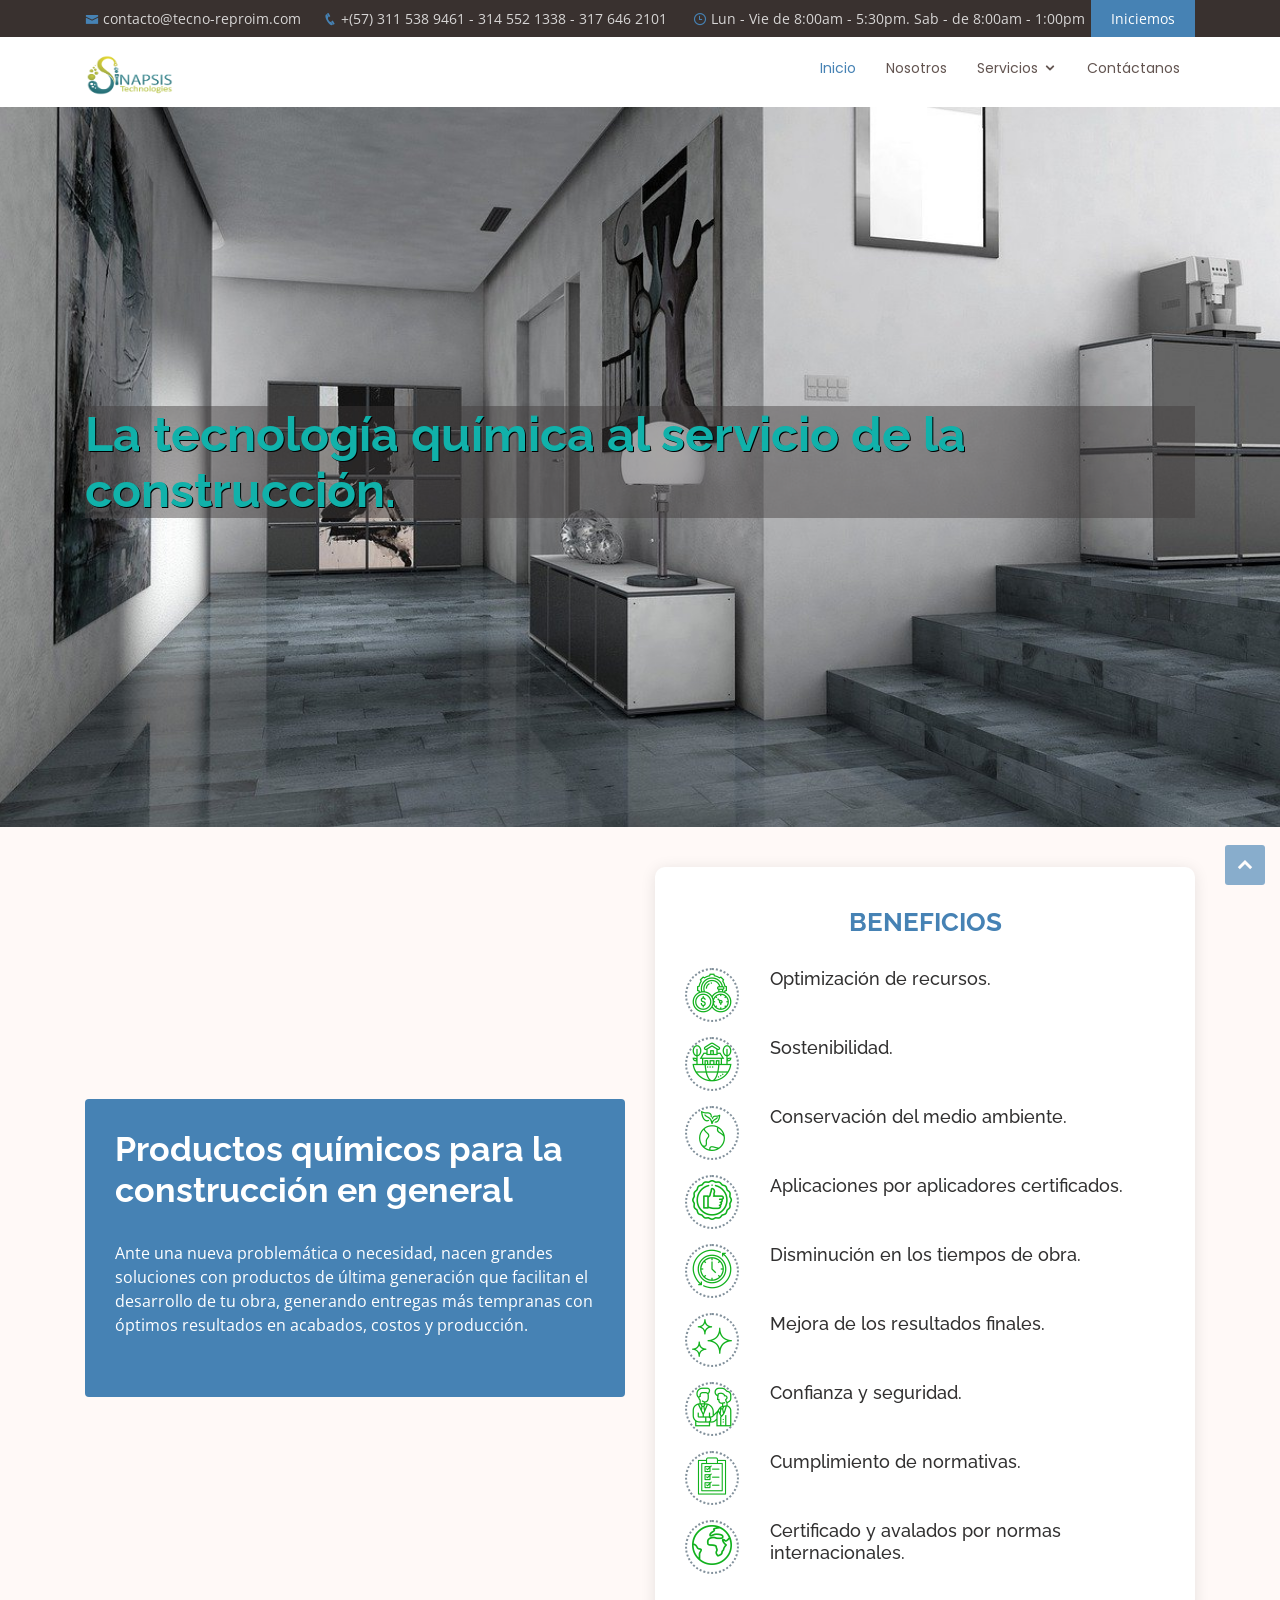
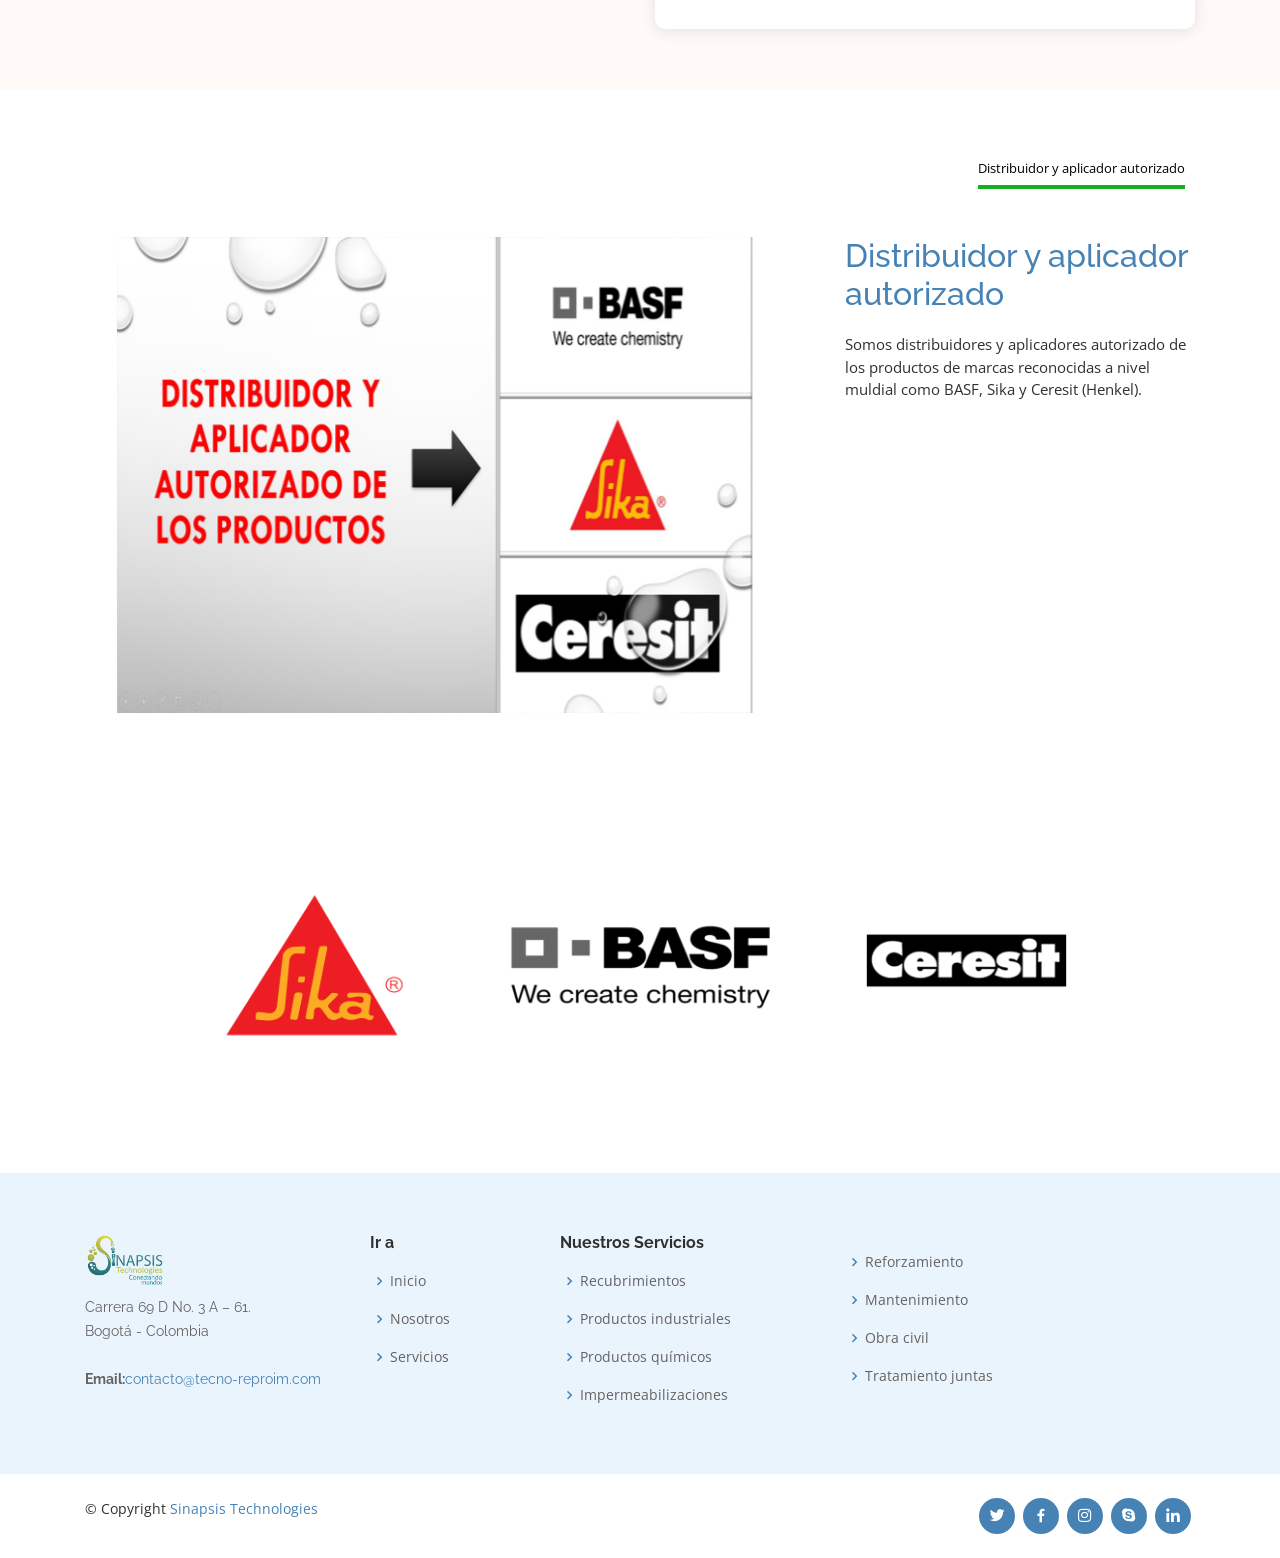
==== chemicals.html @ 5d30a2dd "Services update" ====
<!DOCTYPE html>
<html lang="en">

<head>
  <meta charset="utf-8">
  <meta content="width=device-width, initial-scale=1.0" name="viewport">

  <title>Tecno-Reproim | Productos químicos</title>
  <meta content="Tecno-reproim es una empresa dedicada a la aplicación de recubrimientos industriales para
  pisos, comercialización de productos químicos para la construcción de mantenimiento industrial, limpieza y desinfección, impermeabilizaciones,
  reforzamiento estructural, mantenimiento locativo, obra civil, tratamiento de juntas y fisuras." name="description">
  <meta content="Impermeabilización, Recubrimientos, Reforzamiento Estructural, Productos Industriales, mantenimiento locativo" name="keywords">

  <!-- Favicons -->
  <link href="assets/img/favicon.ico" rel="icon">
  <link href="assets/img/apple-touch-icon.png" rel="apple-touch-icon">

  <!-- Google Fonts -->
  <link href="https://fonts.googleapis.com/css?family=Open+Sans:300,300i,400,400i,600,600i,700,700i|Raleway:300,300i,400,400i,500,500i,600,600i,700,700i|Poppins:300,300i,400,400i,500,500i,600,600i,700,700i" rel="stylesheet">

  <!-- Vendor CSS Files -->
  <link href="assets/vendor/bootstrap/css/bootstrap.min.css" rel="stylesheet">
  <link href="assets/vendor/icofont/icofont.min.css" rel="stylesheet">
  <link href="assets/vendor/boxicons/css/boxicons.min.css" rel="stylesheet">
  <link href="assets/vendor/venobox/venobox.css" rel="stylesheet">
  <link href="assets/vendor/owl.carousel/assets/owl.carousel.min.css" rel="stylesheet">
  <link href="assets/vendor/aos/aos.css" rel="stylesheet">
  <link rel="stylesheet" type="text/css" href="assets/font/flaticon.css">
  <link rel="stylesheet" href="https://cdnjs.cloudflare.com/ajax/libs/animate.css/4.0.0/animate.min.css"/>

  <!-- Template Main CSS File -->
  <link href="assets/css/style.css" rel="stylesheet">
  <link rel="stylesheet" href="https://cdnjs.cloudflare.com/ajax/libs/animate.css/3.7.2/animate.min.css">
</head>

<body>
  <!-- ======= Top Bar ======= -->
  <section id="topbar" class="d-none d-lg-block">
    <div class="container d-flex">
      <div class="contact-info mr-auto">
        <ul>
          <li><i class="icofont-envelope"></i><a href="mailto:contact@example.com">contacto@tecno-reproim.com</a></li>
          <li><i class="icofont-phone"></i><a href="tel:573115389461">+(57) 311 538 9461</a> - <a href="tel:3145521338">314 552 1338</a> - <a href="tel:3176462101">317 646 2101</a></li>
          <li><i class="icofont-clock-time icofont-flip-horizontal"></i> Lun - Vie de 8:00am - 5:30pm. Sab - de 8:00am - 1:00pm</li>
        </ul>

      </div>
      <div class="cta">
        <a href="#about" class="scrollto">Iniciemos</a>
      </div>
    </div>
  </section>

  <!-- ======= Header ======= -->
  <header id="header">
    <div class="container d-flex">

      <div class="logo mr-auto">
        <h1 class="text-light"><a href="index.html"><img src="assets/img/logo-01.png" style="width: 90px;" alt=""></a></h1>
        <!-- Uncomment below if you prefer to use an image logo -->
        <!-- <a href="index.html"><img src="assets/img/logo.png" alt="" class="img-fluid"></a>-->
      </div>

      <nav class="nav-menu d-none d-lg-block">
        <ul>
          <li class="active"><a href="index.html">Inicio</a></li>
          <li><a href="index.html#about">Nosotros</a></li>
          <li class="drop-down"><a >Servicios</a>
            <ul>
              <li><a href="coverings.html">Recubrimientos industriales</a></li>
              <li><a href="industrial.html">Productos de mantenimiento</a></li>
              <li><a href="chemicals.html">Productos químicos</a></li>
              <li><a href="#">Impermeabilizaciones</a></li>
              <li><a href="#">Reforzamiento estructural</a></li>
              <li><a href="#">Mantenimiento locativo</a></li>
              <li><a href="#">Obra civil</a></li>
              <li><a href="#">Tratamiento de juntas</a></li>
            </ul>
          </li>
          <li><a href="index.html#contact">Contáctanos</a></li>

        </ul>
      </nav><!-- .nav-menu -->

    </div>
  </header><!-- End Header -->
  <!-- ======= Hero Section ======= -->
  <section id="hero" class="d-flex flex-column justify-content-center align-items-center" style="background: url('assets/img/slider/coverings.jpg') center center; background-size: cover;">    
    <div id="carouselExampleCaptions" class="carousel slide" data-ride="carousel">
    <div class="container" data-aos="fade-in">
      <h1 class="carousel-title">La tecnología química al servicio de la construcción.</h1>
    </div>
  </section>
  <!-- End Hero -->
  <main id="main">

    <!-- ======= Service Description Section ======= -->
    <section id="description" class="section-bg">
      <div class="container">
        <div class="row">
          <div class="service-description col-lg-6" data-aos="fade-up">
            <div class="content">
              <h3>Productos químicos para la construcción en general</h3>
              <p>
                Ante una nueva problemática o necesidad, nacen grandes soluciones con productos de última generación que facilitan 
                el desarrollo de tu obra, generando entregas más tempranas con óptimos resultados en acabados, costos y producción.
              </p>
            </div>
          </div>
          <div class="col-lg-6" data-aos="fade-up" data-aos-delay="300">
            <div class="icon-boxes d-flex flex-column justify-content-center">
              <div class="row">
                <div class="col-xl-12 col-md-12 col-sm-12 col-xs-12 mx-auto d-flex align-items-stretch" data-aos="fade-up" >
                  <div class="icon-box col-md-12 mt-xl-0">
                    <h4>Beneficios</h4>
                    <div class="benefit animated backInRight delay-3s">
                      <div class="icon">
                        <i class="flaticon flaticon-efficiency"></i>
                      </div>
                      <h6 class="title">Optimización de recursos.</h6>
                    </div>
                    <div class="benefit animated backInRight">
                      <div class="icon">
                        <i class="flaticon flaticon-concept"></i>
                      </div>
                      <h6 class="title">Sostenibilidad.</h6>
                    </div>
                    <div class="benefit animated backInRight">
                      <div class="icon">
                        <i class="flaticon flaticon-green"></i>
                      </div>
                      <h6 class="title">Conservación del medio ambiente.</h6>
                    </div>
                    <div class="benefit animated backInRight">
                      <div class="icon">
                        <i class="flaticon flaticon-quality"></i>
                      </div>
                      <h6 class="title">Aplicaciones por aplicadores certificados.</h6>
                    </div>
                    <div class="benefit animated backInRight">
                      <div class="icon">
                        <i class="flaticon flaticon-clock"></i>
                      </div>
                      <h6 class="title">Disminución en los tiempos de obra.</h6>
                    </div>
                    <div class="benefit animated backInRight">
                      <div class="icon">
                        <i class="flaticon flaticon-clean-1"></i>
                      </div>
                      <h6 class="title">Mejora de los resultados finales.</h6>
                    </div>
                    <div class="benefit animated backInRight">
                      <div class="icon">
                        <i class="flaticon flaticon-trust"></i>
                      </div>
                      <h6 class="title">Confianza y seguridad.</h6>
                    </div>
                    <div class="benefit animated backInRight">
                      <div class="icon">
                        <i class="flaticon flaticon-checklist"></i>
                      </div>
                      <h6 class="title">Cumplimiento de normativas.</h6>
                    </div>
                    <div class="benefit animated backInRight">
                      <div class="icon">
                        <i class="flaticon flaticon-global"></i>
                      </div>
                      <h6 class="title">Certificado y avalados por normas internacionales.</h6>
                    </div>
                  </div>
                </div>
              </div>
            </div>
          </div>
        </div>
      </div>
    </section><!-- End Service Description Section -->
    <!-- ======= Services Section ======= -->
    <section id="services">
      <div class="container">        
        <div class="row mb-5">
          <div class="col-md-12 text-right">
            <nav class="custom-tab nav" role="tablist"  class="nav nav-tabs" id="nav-tab" role="tablist">
              <a href="#nav-one" class="nav-item nav-link category active" data-filter="distribuidor" data-toggle="tab" role="tab" aria-controls="nav-one" aria-selected="true">Distribuidor y aplicador autorizado</a>
            </nav>
          </div>
        </div>

        <div class="row">
          <div class="col-12">
            <div class="tab-content" id="nav-tabContent">
              <div class="tab-pane fade show active" id="nav-one" role="tabpanel" aria-labelledby="nav-one-tab">
                <div class="row">
                  <div class="col-md-7 mx-auto animate__animated animate__fadeInLeft">
                    <img src="assets/img/services/IMAGEN14.jpg" alt="Image" class="img-fluid">
                  </div>
                  <div class="col-md-4 ml-auto">
                    <h2 class="line-bottom animate__animated animate__pulse">Distribuidor y aplicador autorizado</h2>
                    <p class="animate__animated animate__flipInX">Somos distribuidores y aplicadores autorizado de los productos de marcas reconocidas a nivel muldial como BASF, 
                      Sika y Ceresit (Henkel).</p>
                  </div>
                </div>
              </div>
            </div>
          </div>
        </div>
      </div>
    </section><!-- End Services Section -->
    <section id="gallery">
      <article class="box-img distribuidor"><figure><img src="assets/img/providers/sika-logo.png" /></figure></article>
      <article class="box-img distribuidor"><figure><img src="assets/img/providers/basf-logo.png" /></figure></article>
      <article class="box-img distribuidor"><figure><img src="assets/img/providers/ceresit-logo.png" /></figure></article>
    </section>
  </main><!-- End #main -->

  <!-- ======= Footer ======= -->
  <footer id="footer">

    <div class="footer-top">
      <div class="container">
        <div class="row">

          <div class="col-lg-3 col-md-6 footer-contact">
            <h3><img src="assets/img/logo-02.png" alt="" style="width: 80px;"></h3>
            <p>
              Carrera 69 D No. 3 A – 61.<br>              
              Bogotá - Colombia <br><br>
              <strong>Email:</strong><a href="mailto:contacto@tecno-reproim.com">contacto@tecno-reproim.com</a><br>
            </p>
          </div>

          <div class="col-lg-2 col-md-6 footer-links">
            <h4>Ir a</h4>
            <ul>
              <li><i class="bx bx-chevron-right"></i> <a href="index.html">Inicio</a></li>
              <li><i class="bx bx-chevron-right"></i> <a href="index.html#about">Nosotros</a></li>
              <li><i class="bx bx-chevron-right"></i> <a href="index.html#services">Servicios</a></li>
            </ul>
          </div>

          <div class="col-lg-3 col-md-6 footer-links">
            <h4>Nuestros Servicios</h4>
            <ul>
              <li><i class="bx bx-chevron-right"></i> <a href="coverings.html">Recubrimientos</a></li>
              <li><i class="bx bx-chevron-right"></i> <a href="industrial.html">Productos industriales</a></li>
              <li><i class="bx bx-chevron-right"></i> <a href="#">Productos químicos</a></li>
              <li><i class="bx bx-chevron-right"></i> <a href="#">Impermeabilizaciones</a></li>              
            </ul>
          </div>

          <div class="col-lg-4 col-md-6 footer-links">
            <h4></h4>
            <ul>
              <li><i class="bx bx-chevron-right"></i> <a href="#">Reforzamiento</a></li>
              <li><i class="bx bx-chevron-right"></i> <a href="#">Mantenimiento</a></li>
              <li><i class="bx bx-chevron-right"></i> <a href="#">Obra civil</a></li>
              <li><i class="bx bx-chevron-right"></i> <a href="#">Tratamiento juntas</a></li>
            </ul>
          </div>

        </div>
      </div>
    </div>

    <div class="container d-lg-flex py-4">

      <div class="mr-lg-auto text-center text-lg-left">
        <div class="copyright">
          &copy; Copyright <a href="https://www.sinapsistechnologies.com.co" target="_blank">Sinapsis Technologies</a>
        </div>
        <div class="credits">
          <!-- All the links in the footer should remain intact. -->
          <!-- You can delete the links only if you purchased the pro version. -->
          <!-- Licensing information: https://bootstrapmade.com/license/ -->
          <!-- Purchase the pro version with working PHP/AJAX contact form: https://bootstrapmade.com/flexor-free-multipurpose-bootstrap-template/ -->
          <!-- Designed by <a href="https://bootstrapmade.com/">BootstrapMade</a> -->
        </div>
      </div>
      <div class="social-links text-center text-lg-right pt-3 pt-lg-0">
        <a href="#" class="twitter"><i class="bx bxl-twitter"></i></a>
        <a href="#" class="facebook"><i class="bx bxl-facebook"></i></a>
        <a href="#" class="instagram"><i class="bx bxl-instagram"></i></a>
        <a href="#" class="google-plus"><i class="bx bxl-skype"></i></a>
        <a href="#" class="linkedin"><i class="bx bxl-linkedin"></i></a>
      </div>
    </div>
  </footer><!-- End Footer -->

  <a href="#" class="back-to-top"><i class="icofont-simple-up"></i></a>

  <!-- Vendor JS Files -->
  <script src="assets/vendor/jquery/jquery.min.js"></script>
  <script src="assets/vendor/bootstrap/js/bootstrap.bundle.min.js"></script>
  <script src="assets/vendor/jquery.easing/jquery.easing.min.js"></script>
  <script src="assets/vendor/php-email-form/validate.js"></script>
  <script src="assets/vendor/jquery-sticky/jquery.sticky.js"></script>
  <script src="assets/vendor/venobox/venobox.min.js"></script>
  <script src="assets/vendor/owl.carousel/owl.carousel.min.js"></script>
  <script src="assets/vendor/isotope-layout/isotope.pkgd.min.js"></script>
  <script src="assets/vendor/aos/aos.js"></script>

  <!-- Template Main JS File -->
  <script src="assets/js/main.js"></script>

</body>

</html>
---- assets/css/style.css ----
/**
* Template Name: Flexor - v2.1.1
* Template URL: https://bootstrapmade.com/flexor-free-multipurpose-bootstrap-template/
* Author: BootstrapMade.com
* License: https://bootstrapmade.com/license/
*/

/*--------------------------------------------------------------
# General
--------------------------------------------------------------*/
body {
  font-family: "Open Sans", sans-serif;
  color: #313030;
}

a {
  color: #4682B4;
}

a:hover {
  color: #51a5ea;
  text-decoration: none;
}

h1, h2, h3, h4, h5, h6 {
  font-family: "Raleway", sans-serif;
}

/*--------------------------------------------------------------
# Back to top button
--------------------------------------------------------------*/
.back-to-top {
  position: fixed;
  display: none;
  width: 40px;
  height: 40px;
  border-radius: 3px;
  right: 15px;
  bottom: 15px;
  background: #4682B4;
  color: #fff;
  transition: display 0.5s ease-in-out;
  z-index: 99999;
}

.back-to-top i {
  font-size: 24px;
  position: absolute;
  top: 8px;
  left: 8px;
}

.back-to-top:hover {
  color: #fff;
  background: rgb(101, 186, 255);
  transition: background 0.2s ease-in-out;
}

/*--------------------------------------------------------------
# Top Bar
--------------------------------------------------------------*/
#topbar {
  background: #39312f;
  font-size: 14px;
  padding: 0;
  color: rgba(255, 255, 255, 0.8);
}

#topbar .contact-info ul {
  padding: 0;
  margin: 0;
  list-style: none;
}

#topbar .contact-info li {
  display: inline-block;
  padding: 8px 0;
}

#topbar .contact-info li + li {
  margin-left: 18px;
}

#topbar .contact-info a {
  color: rgba(255, 255, 255, 0.8);
  transition: 0.3s;
}

#topbar .contact-info a:hover {
  color: #fff;
}

#topbar .contact-info i {
  color: #4682B4;
  padding-right: 4px;
}

#topbar .cta a {
  color: #fff;
  background: #4682B4;
  padding: 8px 20px;
  display: inline-block;
  transition: 0.3s;
}

#topbar .cta a:hover {
  background: #ff6b3b;
}

@media (max-width: 1199px){
  .cta{
    margin-top: 15px;
  }
}

@media (max-width: 991px){
  .mx-auto{
    margin-top: 10px;
  }
}

/*--------------------------------------------------------------
# Header
--------------------------------------------------------------*/
#header {
  height: 70px;
  transition: all 0.5s;
  z-index: 997;
  transition: all 0.5s;
  padding: 10px 0;
  background: #fff;
}

#header.header-scrolled {
  box-shadow: 0px 0px 20px 0px rgba(0, 0, 0, 0.1);
}

#header .logo h1 {
  font-size: 28px;
  margin: 0;
  padding: 8px 0;
  line-height: 1;
  font-weight: 700;
  font-family: "Open Sans", sans-serif;
}

#header .logo h1 a, #header .logo h1 a:hover {
  color: #635551;
  text-decoration: none;
}

#header .logo img {
  padding: 0;
  margin: 0;
  max-height: 40px;
}

#main {
  z-index: 3;
}

/*--------------------------------------------------------------
# Navigation Menu
--------------------------------------------------------------*/
/* Desktop Navigation */
.nav-menu, .nav-menu * {
  margin: 0;
  padding: 0;
  list-style: none;
}

.nav-menu > ul > li {
  position: relative;
  white-space: nowrap;
  float: left;
}

.nav-menu a {
  display: block;
  position: relative;
  color: #635551;
  padding: 11px 15px;
  transition: 0.3s;
  font-size: 14px;
  font-family: "Poppins", sans-serif;
}

.nav-menu a:hover, .nav-menu .active > a, .nav-menu li:hover > a {
  color: #4682B4;
  text-decoration: none;
}

.nav-menu .drop-down ul {
  display: block;
  position: absolute;
  left: 0;
  top: calc(100% + 30px);
  z-index: 99;
  opacity: 0;
  visibility: hidden;
  padding: 10px 0;
  background: #fff;
  box-shadow: 0px 0px 30px rgba(127, 137, 161, 0.25);
  transition: ease all 0.3s;
  border-radius: 8px;
}

.nav-menu .drop-down:hover > ul {
  opacity: 1;
  top: 100%;
  visibility: visible;
}

.nav-menu .drop-down li {
  min-width: 180px;
  position: relative;
}

.nav-menu .drop-down ul a {
  padding: 10px 20px;
  font-size: 14px;
  font-weight: 500;
  text-transform: none;
  color: lightne(#473d3a, 10);
}

.nav-menu .drop-down ul a:hover, .nav-menu .drop-down ul .active > a, .nav-menu .drop-down ul li:hover > a {
  color: #4682B4;
}

.nav-menu .drop-down > a:after {
  content: "\ea99";
  font-family: IcoFont;
  padding-left: 5px;
}

.nav-menu .drop-down .drop-down ul {
  top: 0;
  left: calc(100% - 30px);
}

.nav-menu .drop-down .drop-down:hover > ul {
  opacity: 1;
  top: 0;
  left: 100%;
}

.nav-menu .drop-down .drop-down > a {
  padding-right: 35px;
}

.nav-menu .drop-down .drop-down > a:after {
  content: "\eaa0";
  font-family: IcoFont;
  position: absolute;
  right: 15px;
}

@media (max-width: 1366px) {
  .nav-menu .drop-down .drop-down ul {
    left: -90%;
  }
  .nav-menu .drop-down .drop-down:hover > ul {
    left: -100%;
  }
  .nav-menu .drop-down .drop-down > a:after {
    content: "\ea9d";
  }
}

/* Mobile Navigation */
.mobile-nav-toggle {
  position: fixed;
  right: 15px;
  top: 20px;
  z-index: 9998;
  border: 0;
  background: none;
  font-size: 24px;
  transition: all 0.4s;
  outline: none !important;
  line-height: 1;
  cursor: pointer;
  text-align: right;
}

.mobile-nav-toggle i {
  color: #4682B4;
}

.mobile-nav {
  position: fixed;
  top: 55px;
  right: 15px;
  bottom: 15px;
  left: 15px;
  z-index: 9999;
  overflow-y: auto;
  background: #fff;
  transition: ease-in-out 0.2s;
  opacity: 0;
  visibility: hidden;
  border-radius: 10px;
  padding: 10px 0;
}

.mobile-nav * {
  margin: 0;
  padding: 0;
  list-style: none;
}

.mobile-nav a {
  display: block;
  position: relative;
  color: #473d3a;
  padding: 10px 20px;
  font-weight: 500;
  outline: none;
}

.mobile-nav a:hover, .mobile-nav .active > a, .mobile-nav li:hover > a {
  color: #4682B4;
  text-decoration: none;
}

.mobile-nav .drop-down > a:after {
  content: "\ea99";
  font-family: IcoFont;
  padding-left: 10px;
  position: absolute;
  right: 15px;
}

.mobile-nav .active.drop-down > a:after {
  content: "\eaa1";
}

.mobile-nav .drop-down > a {
  padding-right: 35px;
}

.mobile-nav .drop-down ul {
  display: none;
  overflow: hidden;
}

.mobile-nav .drop-down li {
  padding-left: 20px;
}

.mobile-nav-overly {
  width: 100%;
  height: 100%;
  z-index: 9997;
  top: 0;
  left: 0;
  position: fixed;
  background: rgba(43, 37, 35, 0.6);
  overflow: hidden;
  display: none;
  transition: ease-in-out 0.2s;
}

.mobile-nav-active {
  overflow: hidden;
}

.mobile-nav-active .mobile-nav {
  opacity: 1;
  visibility: visible;
}

.mobile-nav-active .mobile-nav-toggle i {
  color: #fff;
}

/*--------------------------------------------------------------
# Hero Section
--------------------------------------------------------------*/
#hero {
  width: 100%;
  height: 80vh;
  background-size: cover;
  position: relative;
  z-index: 1;
  padding: 0;
  margin-bottom: -120px;
}

#hero:before {
  content: "";
  position: absolute;
  bottom: 0;
  top: 0;
  left: 0;
  right: 0;
}

#hero .container {
  z-index: 2;
}

#hero h1 {
  margin: 0 0 10px 0;
  font-size: 48px;
  font-weight: 700;
  line-height: 56px;
  color: #11b1aa;
  text-shadow: 1px 1px #000000;
}

#hero h2 {
  color: #eee;
  margin-bottom: 50px;
  font-size: 24px;
}

#hero .get-started-icon {
  font-size: 24px;
  background: #4682B4;
  padding: 14px;
  color: #fff;
  border-radius: 50px;
  position: relative;
  z-index: 5;
  box-shadow: 10px 2px 15px rgba(0, 0, 0, 0.1);
}

#hero .btn-get-started {
  font-family: "Raleway", sans-serif;
  font-weight: 400;
  font-size: 16px;
  letter-spacing: 1px;
  display: inline-block;
  transition: 0.5s;
  margin-left: -10px;
  padding: 8px 26px 8px 26px;
  color: #fff;
  background: #4682B4;
  border-radius: 50px 50px 50px 50px;
  position: relative;
  z-index: 4;
}

#hero .btn-get-started:hover {
  background: #4682B4;
}

.carousel-title{
  background: rgba(64, 60, 60, 0.46);
}

@media (min-width: 1024px) {
  #hero {
    background-attachment: fixed;
  }
}

@media (max-width: 1024px) {
  #hero {
    margin-bottom: -150px;
  }
}

@media (max-height: 768px) {
  #hero {
    margin-bottom: -150px;
  }
}

@media (max-width: 768px) {
  #hero h1 {
    font-size: 28px;
    line-height: 36px;
  }
  #hero h2 {
    font-size: 18px;
    line-height: 24px;
    margin-bottom: 30px;
  }
}

/*--------------------------------------------------------------
# Sections General
--------------------------------------------------------------*/
section {
  padding: 60px 0;
  overflow: hidden;
}

.section-bg {
  background-color: #fff9f7;
}

.section-title {
  text-align: center;
  padding-bottom: 30px;
}

.section-title h2 {
  font-size: 32px;
  font-weight: 500;
  margin-bottom: 20px;
  padding-bottom: 0;
  font-family: "Poppins", sans-serif;
  color: #635551;
}

.section-title p {
  margin-bottom: 0;
}

/*--------------------------------------------------------------
# Breadcrumbs
--------------------------------------------------------------*/
.breadcrumbs {
  padding: 15px 0;
  background: #f4f2f2;
  margin-bottom: 40px;
}

.breadcrumbs h2 {
  font-size: 28px;
  font-weight: 500;
}

.breadcrumbs ol {
  display: flex;
  flex-wrap: wrap;
  list-style: none;
  padding: 0 0 10px 0;
  margin: 0;
  font-size: 14px;
}

.breadcrumbs ol li + li {
  padding-left: 10px;
}

.breadcrumbs ol li + li::before {
  display: inline-block;
  padding-right: 10px;
  color: #635551;
  content: "/";
}

/*--------------------------------------------------------------
# Why Us
--------------------------------------------------------------*/
.why-us {
  padding: 0 0 30px 0;
  position: relative;
  z-index: 3;
  margin-top: 40px;
}

.why-us .content {
  padding: 30px;
  background: #4682B4;
  border-radius: 4px;
  color: #fff;
}

.why-us .content h3 {
  font-weight: 700;
  font-size: 34px;
  margin-bottom: 30px;
}

.why-us .content p {
  margin-bottom: 30px;
}

.why-us .content .more-btn {
  display: inline-block;
  background: rgba(255, 255, 255, 0.2);
  padding: 6px 30px 8px 30px;
  color: #fff;
  border-radius: 50px;
  transition: all ease-in-out 0.4s;
}

.why-us .content .more-btn i {
  font-size: 14px;
}

.why-us .content .more-btn:hover {
  color: #4682B4;
  background: #fff;
}

.why-us .icon-boxes .icon-box {
  text-align: center;
  border-radius: 10px;
  background: #fff;
  box-shadow: 0px 2px 15px rgba(0, 0, 0, 0.1);
  padding: 40px 30px;
  width: 100%;
}

.why-us .icon-boxes .icon-box i {
  font-size: 40px;
  color: #11b11d;
  margin-bottom: 30px;
}

.why-us .icon-boxes .flaticon {
  font-size: 40px;
  color: #11b11d;
  margin-bottom: 30px;
}

.why-us .icon-boxes .icon-box h4 {
  font-size: 26px;
  font-weight: 700;
  margin: 0 0 30px 0;
  text-transform: uppercase;
  color: #4682b4;
}

.why-us .icon-boxes .icon-box h4::before {
  background: linear-gradient(to right, rgb(96, 138, 172), black);
  mix-blend-mode: screen;
}


.why-us .icon-boxes .icon-box p {
  font-size: 15px;
  color: #716f6f;
  overflow-wrap: break-word;
}

/*--------------------------------------------------------------
# About
--------------------------------------------------------------*/
.about .icon-boxes h4 {
  font-size: 18px;
  color: #7f6d68;
  margin-bottom: 15px;
}

.about .icon-boxes h3 {
  font-size: 28px;
  font-weight: 700;
  color: #554945;
  margin-bottom: 15px;
}

.about .icon-box {
  margin-top: 40px;
}

.about .icon-box .icon {
  float: left;
  display: flex;
  align-items: center;
  justify-content: center;
  width: 64px;
  height: 64px;
  border: 2px solid rgb(96, 138, 172);
  border-radius: 50px;
  transition: 0.5s;
  background: #fff;
}

.about .icon-box .icon i {
  color: #4682B4;
  font-size: 32px;
}

.about .icon-box:hover .icon {
  background: #4682B4;
  border-color: #4682B4;
}

.about .icon-box:hover .icon i {
  color: #fff;
}

.about .icon-box .title {
  margin-left: 85px;
  font-weight: 700;
  margin-top: 20px;
  margin-bottom: 10px;
  font-size: 18px;
}

.about .icon-box .title a {
  color: #343a40;
  transition: 0.3s;
}

.about .icon-box .title a:hover {
  color: #4682B4;
}

.about .icon-box .description {
  margin-left: 85px;
  line-height: 24px;
  font-size: 14px;
}

.about .video-box {
  background: url("../img/about-img.jpg") center center no-repeat;
  background-size: cover;
  min-height: 500px;
}

.about .play-btn {
  width: 94px;
  height: 94px;
  background: radial-gradient(#4682B4 50%, rgba(79, 151, 209, 0.822) 52%);
  border-radius: 50%;
  display: block;
  position: absolute;
  left: calc(50% - 47px);
  top: calc(50% - 47px);
  overflow: hidden;
}

.about .play-btn::after {
  content: '';
  position: absolute;
  left: 50%;
  top: 50%;
  transform: translateX(-40%) translateY(-50%);
  width: 0;
  height: 0;
  border-top: 10px solid transparent;
  border-bottom: 10px solid transparent;
  border-left: 15px solid #fff;
  z-index: 100;
  transition: all 400ms cubic-bezier(0.55, 0.055, 0.675, 0.19);
}

.about .play-btn::before {
  content: '';
  position: absolute;
  width: 120px;
  height: 120px;
  -webkit-animation-delay: 0s;
  animation-delay: 0s;
  -webkit-animation: pulsate-btn 2s;
  animation: pulsate-btn 2s;
  -webkit-animation-direction: forwards;
  animation-direction: forwards;
  -webkit-animation-iteration-count: infinite;
  animation-iteration-count: infinite;
  -webkit-animation-timing-function: steps;
  animation-timing-function: steps;
  opacity: 1;
  border-radius: 50%;
  border: 5px solid rgb(96, 138, 172);
  top: -15%;
  left: -15%;
  background: rgba(198, 16, 0, 0);
}

.about .play-btn:hover::after {
  border-left: 15px solid #4682B4;
  transform: scale(20);
}

.about .play-btn:hover::before {
  content: '';
  position: absolute;
  left: 50%;
  top: 50%;
  transform: translateX(-40%) translateY(-50%);
  width: 0;
  height: 0;
  border: none;
  border-top: 10px solid transparent;
  border-bottom: 10px solid transparent;
  border-left: 15px solid #fff;
  z-index: 200;
  -webkit-animation: none;
  animation: none;
  border-radius: 0;
}

@-webkit-keyframes pulsate-btn {
  0% {
    transform: scale(0.6, 0.6);
    opacity: 1;
  }
  100% {
    transform: scale(1, 1);
    opacity: 0;
  }
}

@keyframes pulsate-btn {
  0% {
    transform: scale(0.6, 0.6);
    opacity: 1;
  }
  100% {
    transform: scale(1, 1);
    opacity: 0;
  }
}

/*--------------------------------------------------------------
# Clients
--------------------------------------------------------------*/
.clients .owl-item {
  display: flex;
  justify-content: center;
  align-items: center;
  padding: 0 20px;
  height: 100px;
  vertical-align: middle;
}

.clients .owl-item img {
  width: 95%; 
  max-height: 90%; 
  /* opacity: 0.5; */
  transition: ease-in-out 0.3s;
  /* -webkit-filter: grayscale(100%);
  filter: grayscale(100%); */
  margin: 0 10px;
}

.clients .owl-item img:hover {
  -webkit-filter: none;
  filter: none;
  opacity: 1;
}

.clients .owl-nav, .clients .owl-dots {
  margin-top: 5px;
  text-align: center;
}

.clients .owl-dot {
  display: inline-block;
  margin: 0 5px;
  width: 12px;
  height: 12px;
  border-radius: 50%;
  background-color: #ddd !important;
}

.clients .owl-dot.active {
  background-color: #4682B4 !important;
}
/* @media (max-width: 767px){
  .services .icon-box{
    width: 100%;
  }
}
@media (max-width: 600px){
  .services .icon-box{
    width: 62%;
  }
}
@media (max-width: 550px){
  .services .icon-box{
    width: 66%;
  }
}
@media (max-width: 500px){
  .services .icon-box{
    width: 70%;
  }
}
@media (max-width: 400px){
  .services .icon-box{
    width: 95%;
  }
} */
/*--------------------------------------------------------------
# Services
--------------------------------------------------------------*/
.services .icon-box {
  padding: 40px 20px;
  margin-top: 35px;
  margin-bottom: 25px;
  text-align: center;
  height: 270px;
  position: relative;
  background: #fff;
  box-shadow: 0px 2px 15px rgba(0, 0, 0, 0.1);
}

.services .icon {
  position: absolute;
  top: -36px;
  left: calc(50% - 36px);
  transition: 0.2s;
  border-radius: 50%;
  border: 6px solid #fff;
  display: flex;
  justify-content: center;
  align-items: center;
  flex-direction: column;
  text-align: center;
  width: 72px;
  height: 72px;
  background: #11b11d;
}

.services .icon i {
  color: #fff;
  font-size: 40px;
}

.services .title {
  font-weight: 700;
  margin-bottom: 15px;
  font-size: 18px;
}

.services .title a {
  color: #343a40;
}

.services .icon-box:hover .icon {
  background: #fff;
  border: 2px solid #11b11d;
}

.services .icon-box:hover .icon i {
  color: #11b11d;
}

.services .icon-box:hover .title a {
  color: #4682B4;
}

.services .description {
  line-height: 24px;
  font-size: 14px;
}
@media (max-width: 1199px){
  .services .icon-box{
    height: 222px;
  }
}
@media (max-width: 767px){
  .services .icon-box{
    height: auto;
  }
}
/*--------------------------------------------------------------
# Values
--------------------------------------------------------------*/
.values .card {
  border: 0;
  padding: 160px 20px 20px 20px;
  position: relative;
  width: 100%;
  background-size: cover;
  background-repeat: no-repeat;
  background-position: center center;
}

.values .card-body {
  z-index: 10;
  background: rgba(255, 255, 255, 0.9);
  padding: 15px 30px;
  box-shadow: 0px 2px 15px rgba(0, 0, 0, 0.1);
  transition: 0.3s;
  transition: ease-in-out 0.4s;
  border-radius: 5px;
  text-align: justify;
}

.values .card-title {
  font-weight: 700;
  text-align: center;
  margin-bottom: 15px;
}

.values .card-title a {
  color: #473d3a;
}

.values .card-text {
  color: #4b4949;
}

.values .read-more a {
  color: #656262;
  text-transform: uppercase;
  font-weight: 600;
  font-size: 12px;
  transition: 0.4s;
}

.values .read-more a:hover {
  text-decoration: underline;
}

.values .card:hover .card-body {
  background: #4682B4;
}

.values .card:hover .read-more a, .values .card:hover .card-title, .values .card:hover .card-title a, .values .card:hover .card-text {
  color: #fff;
}

/*--------------------------------------------------------------
# Testimonials
--------------------------------------------------------------*/
.testimonials {
  padding: 80px 0;
  background: url("../img/testimonials-bg.jpg") no-repeat;
  background-position: center center;
  background-size: cover;
  position: relative;
}

.testimonials::before {
  content: "";
  position: absolute;
  left: 0;
  right: 0;
  top: 0;
  bottom: 0;
  background: rgba(0, 0, 0, 0.5);
}

.testimonials .section-header {
  margin-bottom: 40px;
}

.testimonials .testimonial-item {
  text-align: center;
  color: #fff;
}

.testimonials .testimonial-item .testimonial-img {
  width: 100px;
  border-radius: 50%;
  border: 6px solid rgba(255, 255, 255, 0.15);
  margin: 0 auto;
}

.testimonials .testimonial-item h3 {
  font-size: 20px;
  font-weight: bold;
  margin: 10px 0 5px 0;
  color: #fff;
}

.testimonials .testimonial-item h4 {
  font-size: 14px;
  color: #ddd;
  margin: 0 0 15px 0;
}

.testimonials .testimonial-item .quote-icon-left, .testimonials .testimonial-item .quote-icon-right {
  color: rgba(255, 255, 255, 0.4);
  font-size: 26px;
}

.testimonials .testimonial-item .quote-icon-left {
  display: inline-block;
  left: -5px;
  position: relative;
}

.testimonials .testimonial-item .quote-icon-right {
  display: inline-block;
  right: -5px;
  position: relative;
  top: 10px;
}

.testimonials .testimonial-item p {
  font-style: italic;
  margin: 0 auto 15px auto;
  color: #eee;
}

.testimonials .owl-nav, .testimonials .owl-dots {
  margin-top: 5px;
  text-align: center;
}

.testimonials .owl-dot {
  display: inline-block;
  margin: 0 5px;
  width: 12px;
  height: 12px;
  border-radius: 50%;
  background-color: rgba(255, 255, 255, 0.4) !important;
}

.testimonials .owl-dot.active {
  background-color: #4682B4 !important;
}

@media (min-width: 1024px) {
  .testimonials {
    background-attachment: fixed;
  }
}

@media (min-width: 992px) {
  .testimonials .testimonial-item p {
    width: 80%;
  }
}

/*--------------------------------------------------------------
# Portfolio
--------------------------------------------------------------*/
.Portfolio #portfolio-flters {
  padding: 0;
  margin: 0 auto 35px auto;
  list-style: none;
  text-align: center;
  border-radius: 50px;
  padding: 2px 15px;
}

.Portfolio #portfolio-flters li {
  cursor: pointer;
  display: inline-block;
  padding: 10px 20px 12px 20px;
  font-size: 14px;
  font-weight: 600;
  line-height: 1;
  text-transform: uppercase;
  color: #313030;
  margin-bottom: 5px;
  transition: all 0.3s ease-in-out;
  border-radius: 50px;
}

.Portfolio #portfolio-flters li:hover, .Portfolio #portfolio-flters li.filter-active {
  color: #4682B4;
  background: #fff1ed;
}

.Portfolio #portfolio-flters li:last-child {
  margin-right: 0;
}

.Portfolio .portfolio-item {
  margin-bottom: 30px;
}

.Portfolio .portfolio-item .portfolio-info {
  opacity: 0;
  position: absolute;
  left: 30px;
  right: 30px;
  bottom: 0;
  z-index: 3;
  transition: all ease-in-out 0.3s;
  background: rgba(255, 255, 255, 0.9);
  padding: 15px;
}

.Portfolio .portfolio-item .portfolio-info h4 {
  font-size: 18px;
  color: #fff;
  font-weight: 600;
  color: #473d3a;
}

.Portfolio .portfolio-item .portfolio-info p {
  color: #7f6d68;
  font-size: 14px;
  margin-bottom: 0;
}

.Portfolio .portfolio-item .portfolio-info .preview-link, .Portfolio .portfolio-item .portfolio-info .details-link {
  position: absolute;
  right: 40px;
  font-size: 24px;
  top: calc(50% - 18px);
  color: #635551;
}

.Portfolio .portfolio-item .portfolio-info .preview-link:hover, .Portfolio .portfolio-item .portfolio-info .details-link:hover {
  color: #4682B4;
}

.Portfolio .portfolio-item .portfolio-info .details-link {
  right: 10px;
}

.Portfolio .portfolio-item .portfolio-links {
  opacity: 0;
  left: 0;
  right: 0;
  text-align: center;
  z-index: 3;
  position: absolute;
  transition: all ease-in-out 0.3s;
}

.Portfolio .portfolio-item .portfolio-links a {
  color: #fff;
  margin: 0 2px;
  font-size: 28px;
  display: inline-block;
  transition: 0.3s;
}

.Portfolio .portfolio-item .portfolio-links a:hover {
  color: #ffa587;
}

.Portfolio .portfolio-item:hover .portfolio-info {
  opacity: 1;
  bottom: 20px;
}

/*--------------------------------------------------------------
# Team
--------------------------------------------------------------*/
.team .member {
  margin-bottom: 20px;
  overflow: hidden;
  text-align: center;
  border-radius: 5px;
  background: #fff;
  box-shadow: 0px 2px 15px rgba(0, 0, 0, 0.1);
}

.team .member .member-img {
  position: relative;
  overflow: hidden;
}

.team .member .social {
  position: absolute;
  left: 0;
  bottom: 0;
  right: 0;
  height: 40px;
  opacity: 0;
  transition: ease-in-out 0.3s;
  text-align: center;
  background: rgba(255, 255, 255, 0.85);
}

.team .member .social a {
  transition: color 0.3s;
  color: #473d3a;
  margin: 0 10px;
  padding-top: 8px;
  display: inline-block;
}

.team .member .social a:hover {
  color: #4682B4;
}

.team .member .social i {
  font-size: 18px;
  margin: 0 2px;
}

.team .member .member-info {
  padding: 25px 15px;
}

.team .member .member-info h4 {
  font-weight: 700;
  margin-bottom: 5px;
  font-size: 18px;
  color: #473d3a;
}

.team .member .member-info span {
  display: block;
  font-size: 13px;
  font-weight: 400;
  color: #989595;
}

.team .member .member-info p {
  font-style: italic;
  font-size: 14px;
  line-height: 26px;
  color: #656262;
}

.team .member:hover .social {
  opacity: 1;
}

/*--------------------------------------------------------------
# Pricing
--------------------------------------------------------------*/
.pricing .box {
  padding: 20px;
  background: #fff;
  text-align: center;
  box-shadow: 0px 0px 4px rgba(0, 0, 0, 0.12);
  border-radius: 5px;
  position: relative;
  overflow: hidden;
}

.pricing h3 {
  font-weight: 400;
  margin: -20px -20px 20px -20px;
  padding: 20px 15px;
  font-size: 16px;
  font-weight: 600;
  color: #656262;
  background: #f8f8f8;
}

.pricing h4 {
  font-size: 36px;
  color: #4682B4;
  font-weight: 600;
  font-family: "Poppins", sans-serif;
  margin-bottom: 20px;
}

.pricing h4 sup {
  font-size: 20px;
  top: -15px;
  left: -3px;
}

.pricing h4 span {
  color: #bababa;
  font-size: 16px;
  font-weight: 300;
}

.pricing ul {
  padding: 0;
  list-style: none;
  color: #313030;
  text-align: center;
  line-height: 20px;
  font-size: 14px;
}

.pricing ul li {
  padding-bottom: 16px;
}

.pricing ul i {
  color: #4682B4;
  font-size: 18px;
  padding-right: 4px;
}

.pricing ul .na {
  color: #ccc;
  text-decoration: line-through;
}

.pricing .btn-wrap {
  margin: 20px -20px -20px -20px;
  padding: 20px 15px;
  background: #f8f8f8;
  text-align: center;
}

.pricing .btn-buy {
  background: #4682B4;
  display: inline-block;
  padding: 6px 35px 8px 35px;
  border-radius: 4px;
  color: #fff;
  transition: none;
  font-size: 14px;
  font-weight: 400;
  font-family: "Raleway", sans-serif;
  font-weight: 600;
  box-shadow: 0 3px 7px rgba(255, 88, 33, 0.4);
  transition: 0.3s;
}

.pricing .btn-buy:hover {
  background: #ff7e54;
}

.pricing .featured h3 {
  color: #fff;
  background: #4682B4;
  box-shadow: 0 3px 7px rgba(255, 88, 33, 0.4);
}

.pricing .advanced {
  width: 200px;
  position: absolute;
  top: 18px;
  right: -68px;
  transform: rotate(45deg);
  z-index: 1;
  font-size: 14px;
  padding: 1px 0 3px 0;
  background: #4682B4;
  color: #fff;
}

/*--------------------------------------------------------------
# F.A.Q
--------------------------------------------------------------*/
.faq .faq-list {
  padding: 0 100px;
}

.faq .faq-list ul {
  padding: 0;
  list-style: none;
}

.faq .faq-list li + li {
  margin-top: 15px;
}

.faq .faq-list li {
  padding: 20px;
  background: #fff;
  border-radius: 4px;
  position: relative;
}

.faq .faq-list a {
  display: block;
  position: relative;
  font-family: "Poppins", sans-serif;
  font-size: 16px;
  line-height: 24px;
  font-weight: 500;
  padding: 0 30px;
  outline: none;
}

.faq .faq-list .icon-help {
  font-size: 24px;
  position: absolute;
  right: 0;
  left: 20px;
  color: #ffb8a1;
}

.faq .faq-list .icon-show, .faq .faq-list .icon-close {
  font-size: 24px;
  position: absolute;
  right: 0;
  top: 0;
}

.faq .faq-list p {
  margin-bottom: 0;
  padding: 10px 0 0 0;
}

.faq .faq-list .icon-show {
  display: none;
}

.faq .faq-list a.collapsed {
  color: #343a40;
}

.faq .faq-list a.collapsed:hover {
  color: #4682B4;
}

.faq .faq-list a.collapsed .icon-show {
  display: inline-block;
}

.faq .faq-list a.collapsed .icon-close {
  display: none;
}

@media (max-width: 1200px) {
  .faq .faq-list {
    padding: 0;
  }
}

/*--------------------------------------------------------------
# Contact
--------------------------------------------------------------*/
.contact .info-box {
  color: #313030;
  box-shadow: 0 0 30px rgba(214, 215, 216, 0.6);
  padding: 20px;
  height: 156px;
}

.contact .info-box i {
  font-size: 32px;
  color: #4682B4;
  border-radius: 50%;
  padding: 8px;
  border: 2px dotted #ffded4;
  float: left;
}

.contact .info-box h3 {
  font-size: 20px;
  color: #656262;
  font-weight: 700;
  margin: 10px 0 10px 68px;
}

.contact .info-box p{
  padding: 8px 10px 0 0;
  line-height: 24px;
  font-size: 14px;
  text-align: right;
}

.contact .php-email-form {
  box-shadow: 0 0 30px rgba(214, 215, 216, 0.6);
  padding: 30px;
}

.contact .php-email-form .validate {
  display: none;
  color: red;
  margin: 0 0 15px 0;
  font-weight: 400;
  font-size: 13px;
}

.contact .php-email-form .error-message {
  display: none;
  color: #fff;
  background: #ed3c0d;
  text-align: center;
  padding: 15px;
  font-weight: 600;
}

.contact .php-email-form .sent-message {
  display: none;
  color: #fff;
  background: #18d26e;
  text-align: center;
  padding: 15px;
  font-weight: 600;
}

.contact .php-email-form .loading {
  display: none;
  background: #fff;
  text-align: center;
  padding: 15px;
}

.contact .php-email-form .loading:before {
  content: "";
  display: inline-block;
  border-radius: 50%;
  width: 24px;
  height: 24px;
  margin: 0 10px -6px 0;
  border: 3px solid #18d26e;
  border-top-color: #eee;
  -webkit-animation: animate-loading 1s linear infinite;
  animation: animate-loading 1s linear infinite;
}

.contact .php-email-form input, .contact .php-email-form textarea {
  border-radius: 0;
  box-shadow: none;
  font-size: 14px;
}

.contact .php-email-form input::focus, .contact .php-email-form textarea::focus {
  background-color: #4682B4;
}

.contact .php-email-form input {
  padding: 20px 15px;
}

.contact .php-email-form textarea {
  padding: 12px 15px;
}

.contact .php-email-form button[type="submit"] {
  background: #4682B4;
  border: 0;
  padding: 10px 24px;
  color: #fff;
  transition: 0.4s;
}

.contact .php-email-form button[type="submit"]:hover {
  background: #ff7e54;
}

@-webkit-keyframes animate-loading {
  0% {
    transform: rotate(0deg);
  }
  100% {
    transform: rotate(360deg);
  }
}

@keyframes animate-loading {
  0% {
    transform: rotate(0deg);
  }
  100% {
    transform: rotate(360deg);
  }
}

@media (max-width: 1199px){
  .contact .info-box {
    padding: 20px 10px;
    height: 172px;
    margin-bottom: 10px;
  }
  .contact .info-box p {
    padding: 8px 0px 0 0;
  }
  .contact .contact-box {
    padding-left: 10px;
  }
}

/*--------------------------------------------------------------
# Blog
--------------------------------------------------------------*/
.blog {
  padding: 0 0 40px 0;
}

.blog .entry {
  padding: 20px;
  margin-bottom: 60px;
  overflow: hidden;
  box-shadow: 0 4px 16px rgba(0, 0, 0, 0.1);
}

.blog .entry .entry-img {
  max-height: 400px;
  margin: -20px -20px 20px -20px;
  overflow: hidden;
}

.blog .entry .entry-title {
  font-size: 20px;
  line-height: 26px;
  font-weight: bold;
  padding: 0;
  margin: 0 0 20px 0;
}

.blog .entry .entry-title a {
  color: #473d3a;
  transition: 0.3s;
}

.blog .entry .entry-title a:hover {
  color: #4682B4;
}

.blog .entry .entry-meta {
  margin-bottom: 15px;
  color: #afa29e;
}

.blog .entry .entry-meta ul {
  display: flex;
  flex-wrap: wrap;
  list-style: none;
  padding: 0;
  margin: 0;
}

.blog .entry .entry-meta ul li + li {
  padding-left: 20px;
}

.blog .entry .entry-meta i {
  font-size: 14px;
  padding-right: 4px;
}

.blog .entry .entry-meta a {
  color: #988782;
  font-size: 14px;
  display: inline-block;
  line-height: 1;
}

.blog .entry .entry-content p {
  line-height: 24px;
  font-size: 15px;
}

.blog .entry .entry-content .read-more {
  -moz-text-align-last: right;
  text-align-last: right;
}

.blog .entry .entry-content .read-more a {
  display: inline-block;
  background: #4682B4;
  color: #fff;
  padding: 6px 20px;
  transition: 0.3s;
  font-size: 14px;
}

.blog .entry .entry-content .read-more a:hover {
  background: #ff774a;
}

.blog .entry .entry-content h3 {
  font-size: 22px;
  margin-top: 30px;
  font-weight: bold;
}

.blog .entry .entry-content blockquote {
  overflow: hidden;
  background-color: #fafafa;
  padding: 60px;
  position: relative;
  text-align: center;
  margin: 20px 0;
}

.blog .entry .entry-content blockquote p {
  color: #313030;
  line-height: 1.6;
  margin-bottom: 0;
  font-style: italic;
  font-weight: 500;
  font-size: 22px;
}

.blog .entry .entry-content blockquote .quote-left {
  position: absolute;
  left: 20px;
  top: 20px;
  font-size: 36px;
  color: #e7e7e7;
}

.blog .entry .entry-content blockquote .quote-right {
  position: absolute;
  right: 20px;
  bottom: 20px;
  font-size: 36px;
  color: #e7e7e7;
}

.blog .entry .entry-content blockquote::after {
  content: '';
  position: absolute;
  left: 0;
  top: 0;
  bottom: 0;
  width: 3px;
  background-color: #473d3a;
  margin-top: 20px;
  margin-bottom: 20px;
}

.blog .entry .entry-footer {
  padding-top: 10px;
  border-top: 1px solid #e6e6e6;
}

.blog .entry .entry-footer i {
  color: #988782;
  display: inline;
}

.blog .entry .entry-footer a {
  color: #c2b7b4;
  transition: 0.3s;
}

.blog .entry .entry-footer a:hover {
  color: #4682B4;
}

.blog .entry .entry-footer .cats {
  list-style: none;
  display: inline;
  padding: 0 20px 0 0;
  font-size: 14px;
}

.blog .entry .entry-footer .cats li {
  display: inline-block;
}

.blog .entry .entry-footer .tags {
  list-style: none;
  display: inline;
  padding: 0;
  font-size: 14px;
}

.blog .entry .entry-footer .tags li {
  display: inline-block;
}

.blog .entry .entry-footer .tags li + li::before {
  padding-right: 6px;
  color: #6c757d;
  content: ",";
}

.blog .entry .entry-footer .share {
  font-size: 16px;
}

.blog .entry .entry-footer .share i {
  padding-left: 5px;
}

.blog .entry-single {
  margin-bottom: 30px;
}

.blog .entry-single .entry-title {
  font-size: 32px;
  line-height: 38px;
}

.blog .blog-author {
  padding: 20px;
  margin-bottom: 30px;
  box-shadow: 0 4px 16px rgba(0, 0, 0, 0.1);
}

.blog .blog-author img {
  width: 120px;
}

.blog .blog-author h4 {
  margin-left: 140px;
  font-weight: 600;
  font-size: 22px;
  margin-bottom: 0px;
  padding: 0;
}

.blog .blog-author .social-links {
  margin: 0 0 5px 140px;
}

.blog .blog-author .social-links a {
  color: #afa29e;
}

.blog .blog-author p {
  margin-left: 140px;
  font-style: italic;
  color: #a4a2a2;
}

.blog .blog-comments {
  margin-bottom: 30px;
}

.blog .blog-comments .comments-count {
  font-weight: bold;
}

.blog .blog-comments .comment {
  margin-top: 30px;
  position: relative;
}

.blog .blog-comments .comment .comment-img {
  width: 50px;
}

.blog .blog-comments .comment h5 {
  margin-left: 65px;
  font-size: 16px;
  margin-bottom: 2px;
}

.blog .blog-comments .comment h5 a {
  font-weight: bold;
  color: #313030;
  transition: 0.3s;
}

.blog .blog-comments .comment h5 a:hover {
  color: #4682B4;
}

.blog .blog-comments .comment h5 .reply {
  padding-left: 10px;
  color: #473d3a;
}

.blog .blog-comments .comment time {
  margin-left: 65px;
  display: block;
  font-size: 14px;
  color: #afa29e;
  margin-bottom: 5px;
}

.blog .blog-comments .comment p {
  margin-left: 65px;
}

.blog .blog-comments .comment.comment-reply {
  padding-left: 40px;
}

.blog .blog-comments .reply-form {
  margin-top: 30px;
  padding: 30px;
  box-shadow: 0 4px 16px rgba(0, 0, 0, 0.1);
}

.blog .blog-comments .reply-form h4 {
  font-weight: bold;
  font-size: 22px;
}

.blog .blog-comments .reply-form p {
  font-size: 14px;
}

.blog .blog-comments .reply-form input {
  border-radius: 0;
  padding: 20px 10px;
  font-size: 14px;
}

.blog .blog-comments .reply-form input:focus {
  box-shadow: none;
  border-color: #ffa587;
}

.blog .blog-comments .reply-form textarea {
  border-radius: 0;
  padding: 10px 10px;
  font-size: 14px;
}

.blog .blog-comments .reply-form textarea:focus {
  box-shadow: none;
  border-color: #ffa587;
}

.blog .blog-comments .reply-form .form-group {
  margin-bottom: 25px;
}

.blog .blog-comments .reply-form .btn-primary {
  border-radius: 0;
  padding: 10px 20px;
  border: 0;
  background-color: #473d3a;
}

.blog .blog-comments .reply-form .btn-primary:hover {
  background-color: #4682B4;
}

.blog .blog-pagination {
  color: #7f6d68;
}

.blog .blog-pagination ul {
  display: flex;
  padding-left: 0;
  list-style: none;
}

.blog .blog-pagination li {
  border: 1px solid #f2f2f2;
  margin: 0 5px;
  transition: 0.3s;
}

.blog .blog-pagination li.active {
  background: white;
}

.blog .blog-pagination li a {
  color: #989595;
  padding: 7px 16px;
  display: inline-block;
}

.blog .blog-pagination li.active, .blog .blog-pagination li:hover {
  background: #4682B4;
  border: 1px solid #4682B4;
}

.blog .blog-pagination li.active a, .blog .blog-pagination li:hover a {
  color: #fff;
}

.blog .blog-pagination li.disabled {
  background: #fff;
  border: 1px solid #fdfcfc;
}

.blog .blog-pagination li.disabled i {
  color: #dedede;
  padding: 10px 16px;
  display: inline-block;
}

.blog .sidebar {
  padding: 30px;
  margin: 0 0 60px 20px;
  box-shadow: 0 4px 16px rgba(0, 0, 0, 0.1);
}

.blog .sidebar .sidebar-title {
  font-size: 20px;
  font-weight: 700;
  padding: 0 0 0 0;
  margin: 0 0 15px 0;
  color: #473d3a;
  position: relative;
}

.blog .sidebar .sidebar-item {
  margin-bottom: 30px;
}

.blog .sidebar .search-form form {
  background: #fff;
  border: 1px solid #ddd;
  padding: 3px 10px;
  position: relative;
}

.blog .sidebar .search-form form input[type="text"] {
  border: 0;
  padding: 4px;
  width: calc(100% - 40px);
}

.blog .sidebar .search-form form button {
  position: absolute;
  top: 0;
  right: 0;
  bottom: 0;
  border: 0;
  background: none;
  font-size: 16px;
  padding: 0 15px;
  margin: -1px;
  background: #473d3a;
  color: #fff;
  transition: 0.3s;
}

.blog .sidebar .search-form form button:hover {
  background: #635551;
}

.blog .sidebar .categories ul {
  list-style: none;
  padding: 0;
}

.blog .sidebar .categories ul li + li {
  padding-top: 10px;
}

.blog .sidebar .categories ul a {
  color: #8d7973;
}

.blog .sidebar .categories ul a:hover {
  color: #4682B4;
}

.blog .sidebar .categories ul a span {
  padding-left: 5px;
  color: #afa29e;
  font-size: 14px;
}

.blog .sidebar .recent-posts .post-item + .post-item {
  margin-top: 15px;
}

.blog .sidebar .recent-posts img {
  width: 80px;
  float: left;
}

.blog .sidebar .recent-posts h4 {
  font-size: 15px;
  margin-left: 95px;
  font-weight: bold;
}

.blog .sidebar .recent-posts h4 a {
  color: #0f0d0c;
  transition: 0.3s;
}

.blog .sidebar .recent-posts h4 a:hover {
  color: #4682B4;
}

.blog .sidebar .recent-posts time {
  display: block;
  margin-left: 95px;
  font-style: italic;
  font-size: 14px;
  color: #afa29e;
}

.blog .sidebar .tags {
  margin-bottom: -10px;
}

.blog .sidebar .tags ul {
  list-style: none;
  padding: 0;
}

.blog .sidebar .tags ul li {
  display: inline-block;
}

.blog .sidebar .tags ul a {
  color: #8d7973;
  font-size: 14px;
  padding: 6px 14px;
  margin: 0 6px 8px 0;
  border: 1px solid #f4f2f2;
  display: inline-block;
  transition: 0.3s;
}

.blog .sidebar .tags ul a:hover {
  color: #fff;
  border: 1px solid #4682B4;
  background: #4682B4;
}

.blog .sidebar .tags ul a span {
  padding-left: 5px;
  color: #ddd7d6;
  font-size: 14px;
}

/*--------------------------------------------------------------
# Footer
--------------------------------------------------------------*/
#footer {
  color: #313030;
  font-size: 14px;
  background: #fff;
}

#footer .footer-top {
  padding: 60px 0 30px 0;
  background: #e9f4fd;
}

#footer .footer-top .footer-contact {
  margin-bottom: 30px;
}

#footer .footer-top .footer-contact h4 {
  font-size: 22px;
  margin: 0 0 30px 0;
  padding: 2px 0 2px 0;
  line-height: 1;
  font-weight: 700;
}

#footer .footer-top .footer-contact p {
  font-size: 14px;
  line-height: 24px;
  margin-bottom: 0;
  font-family: "Raleway", sans-serif;
  color: #656262;
}

#footer .footer-top h4 {
  font-size: 16px;
  font-weight: bold;
  color: #313030;
  position: relative;
  padding-bottom: 12px;
}

#footer .footer-top .footer-links {
  margin-bottom: 30px;
}

#footer .footer-top .footer-links ul {
  list-style: none;
  padding: 0;
  margin: 0;
}

#footer .footer-top .footer-links ul i {
  padding-right: 2px;
  color: #4682b4;
  font-size: 18px;
  line-height: 1;
}

#footer .footer-top .footer-links ul li {
  padding: 10px 0;
  display: flex;
  align-items: center;
}

#footer .footer-top .footer-links ul li:first-child {
  padding-top: 0;
}

#footer .footer-top .footer-links ul a {
  color: #656262;
  transition: 0.3s;
  display: inline-block;
  line-height: 1;
}

#footer .footer-top .footer-links ul a:hover {
  text-decoration: none;
  color: #4682B4;
}

#footer .footer-newsletter {
  font-size: 15px;
}

#footer .footer-newsletter h4 {
  font-size: 16px;
  font-weight: bold;
  color: #313030;
  position: relative;
  padding-bottom: 12px;
}

#footer .footer-newsletter form {
  margin-top: 30px;
  background: #fff;
  padding: 6px 10px;
  position: relative;
  border-radius: 50px;
  text-align: left;
  border: 1px solid #4682b4;
}

#footer .footer-newsletter form input[type="email"] {
  border: 0;
  padding: 4px 8px;
  width: calc(100% - 100px);
}

#footer .footer-newsletter form input[type="submit"] {
  position: absolute;
  top: 0;
  right: 0;
  bottom: 0;
  border: 0;
  background: none;
  font-size: 16px;
  padding: 0 20px;
  background: rgb(96, 138, 172);
  color: #fff;
  transition: 0.3s;
  border-radius: 50px;
  box-shadow: 0px 2px 15px rgba(0, 0, 0, 0.1);
}

#footer .footer-newsletter form input[type="submit"]:hover {
  background: #4682B4;
}

#footer .credits {
  padding-top: 5px;
  font-size: 13px;
  color: #313030;
}

#footer .social-links a {
  font-size: 18px;
  display: inline-block;
  background: #4682B4;
  color: #fff;
  line-height: 1;
  padding: 8px 0;
  margin-right: 4px;
  border-radius: 50%;
  text-align: center;
  width: 36px;
  height: 36px;
  transition: 0.3s;
}

#footer .social-links a:hover {
  background: #ff7e54;
  color: #fff;
  text-decoration: none;
}

/*--------------------------------------------------------------
# Services description
--------------------------------------------------------------*/
#description {
  margin-top: 100px;
}

#description .content{
  padding: 30px;
  background: #4682B4;
  border-radius: 4px;
  color: #fff;
}
.service-description {
  display: flex;
  align-items: center;
}

#description .content h3{
  font-weight: 700;
  font-size: 34px;
  margin-bottom: 30px;
}

#description .content p{
  margin-bottom: 30px;
}

#description .icon-boxes .icon-box{
  text-align: left;
  border-radius: 10px;
  background: #fff;
  box-shadow: 0px 2px 15px rgba(0, 0, 0, 0.1);
  padding: 40px 30px;
  width: 100%;
}

#description .icon-boxes .icon-box h4{
  font-size: 26px;
  font-weight: 700;
  margin: 0 0 30px 0;
  text-transform: uppercase;
  color: #4682b4;
  text-align: center;
}

#description .icon-box .icon{
  float: left;
  display: flex;
  align-items: center;
  justify-content: center;
  width: 54px;
  height: 54px;
  border: 2px dotted rgb(128, 143, 154);
  border-radius: 50px;
  transition: 0.5s;
  background: #fff;
}

#description .icon-box .icon:hover{
  border:2px solid rgb(128, 143, 154);
  transform: scale(1.1);
}

#description .icon-box .icon:hover>i{
  transform: scale(1.1);
  color:#4682b4;
}

#description .title{
  margin-left: 85px;
  margin-bottom: 10px;
  font-size: 18px;
}

.benefit {
  margin-bottom: 15px;
  height: 54px;
}

#description .icon-boxes .icon-box i{
  font-size: 40px;
  color: #11b11d;
  margin-bottom: 30px;
}

#description .icon-box .icon i{
  color: #11b11d;
  font-size: 40px;
  margin-top: 25px;
}

#description .icon-box{
  margin-top: 20px;
}



.custom-tab{
  text-align: right;
  display: block !important;
}

.custom-tab a {
  display: inline-block;
  padding: 10px 0px;
  margin-left: 10px;
  margin-right: 10px;
  color: #000;
  position: relative;
  font-size: 13px;
}

.custom-tab a:before{
  width: 100%;
  content: "";
  position: absolute;
  bottom: 0;
  height: 4px;
  left: 0;
}

.custom-tab a.active:before{
  background-color: #11b11d;
}

.tab-content h2 {
  margin-bottom: 20px;
  color: #4682B4;
}

.tab-content p {
  font-size: 15px;
}

.img-fluid{
  max-width: 100%;
  height: auto;
}

#gallery {
  margin: 1rem auto;
  width:100%;
  max-width:960px;
  column-count: 3;
}
#gallery .box-img img {
  width: 100%;
  cursor: pointer;
  transition: all .5s ease;
}

#gallery .box-img img:hover {
  transform: scale(.9);
}
#gallery .filters{
  -webkit-column-span:all;
  column-span:all;
  font-size: 13px;
}

#gallery ul li {
  display: inline-block;
}

#gallery ul li{
  margin-left: 20px;
}

#gallery .active{
  border-bottom: 4px solid #11b11d;
}

@media (max-width: 767px) { 
  #gallery {
      columns:2;
  }

}
@media (max-width: 480px) {
  #gallery {
      columns: 1;
  }
}

/*Style Slide*/
#carouselExampleIndicators{
  height: 80vh !important;
  position:relative !important;
}
.carousel-caption {
  text-align: left;
  top: 10%;
}

@media (max-width: 767px) { 
  #gallery {
      columns:2;
  }
  #carouselExampleIndicators{
    height: 50vh !important;
  
  } 
  .carousel-control-prev .carousel-control-next{
    height: 30%;
  }
  #hero{
    margin-bottom: -180px !important;
  }

}

@media (max-width:550px) and (min-width: 250px){

  #carouselExampleIndicators{
    height: 25vh !important;
  
  } 
  .carousel-control-prev .carousel-control-next{
    height: 50%;
  }
  #hero{
    margin-bottom: -50vh !important;
  }
  #hero h1{
    font-size: 22px;
  }
}
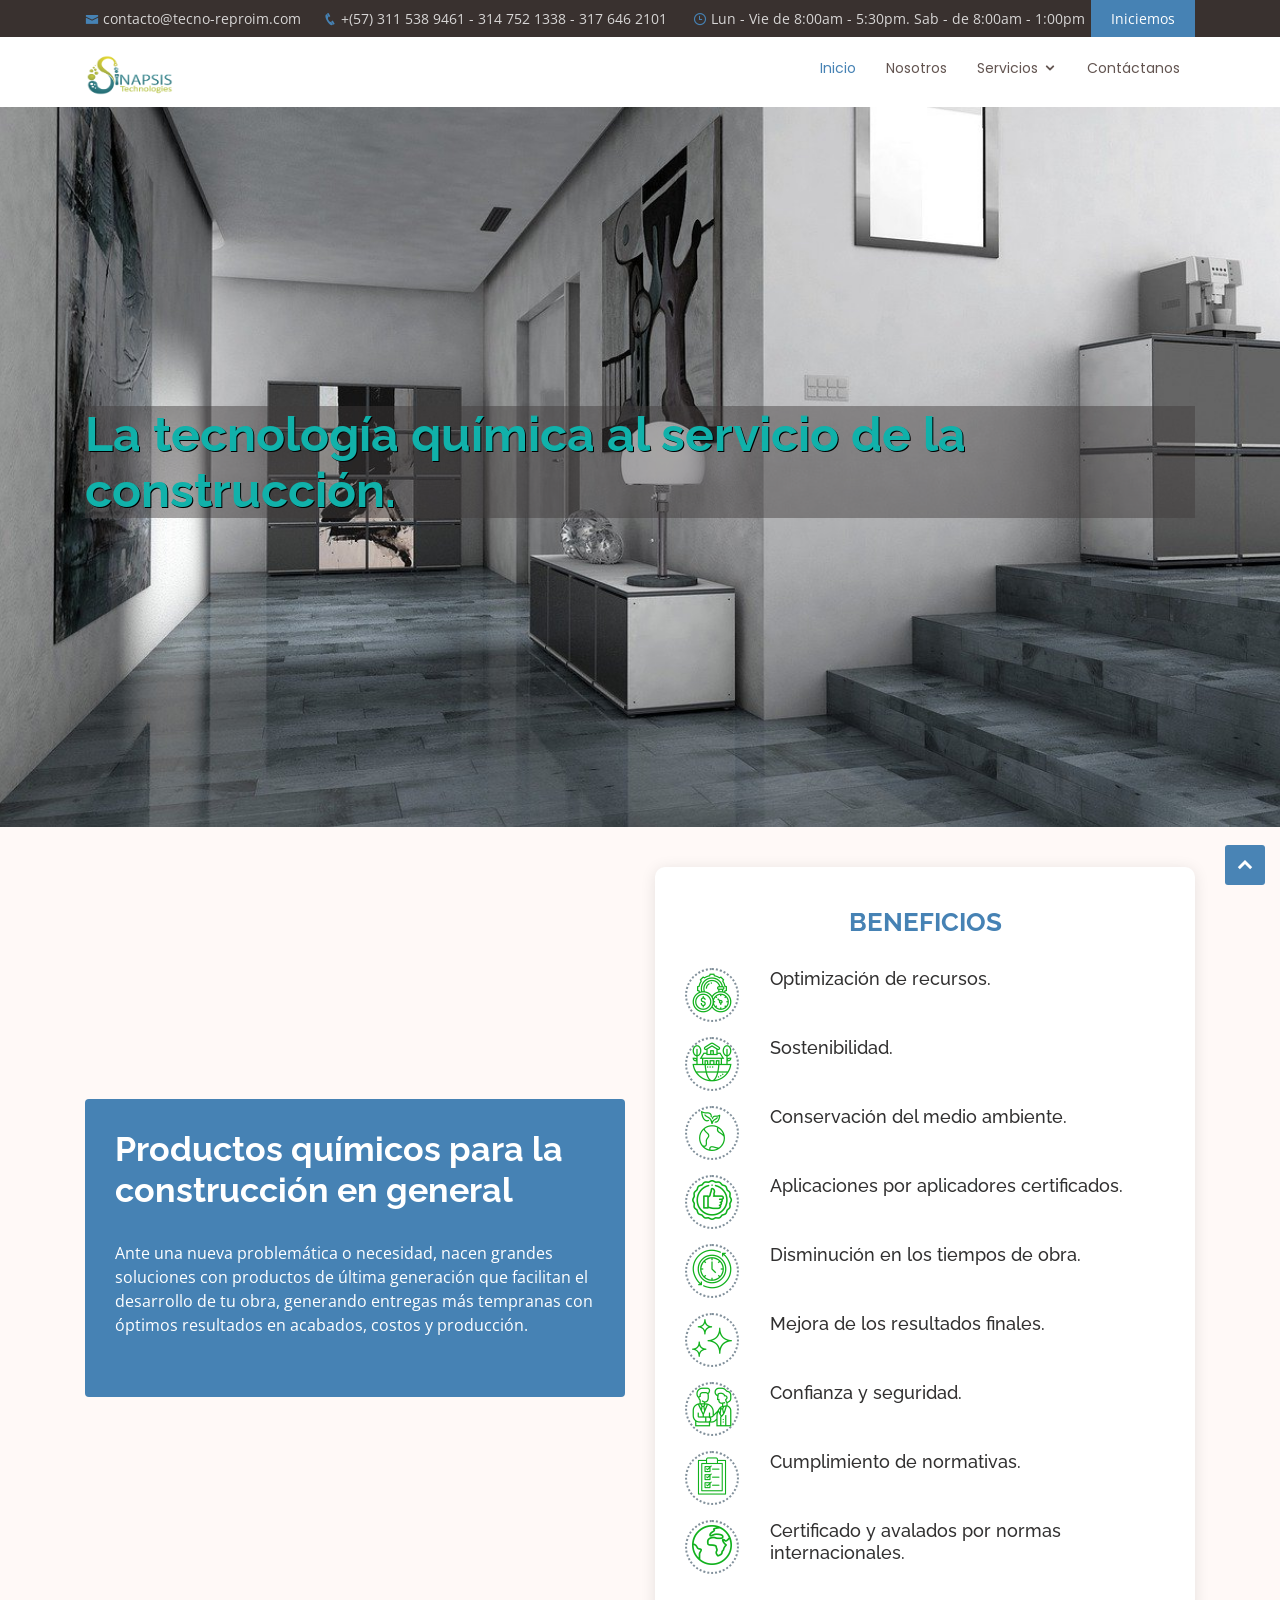
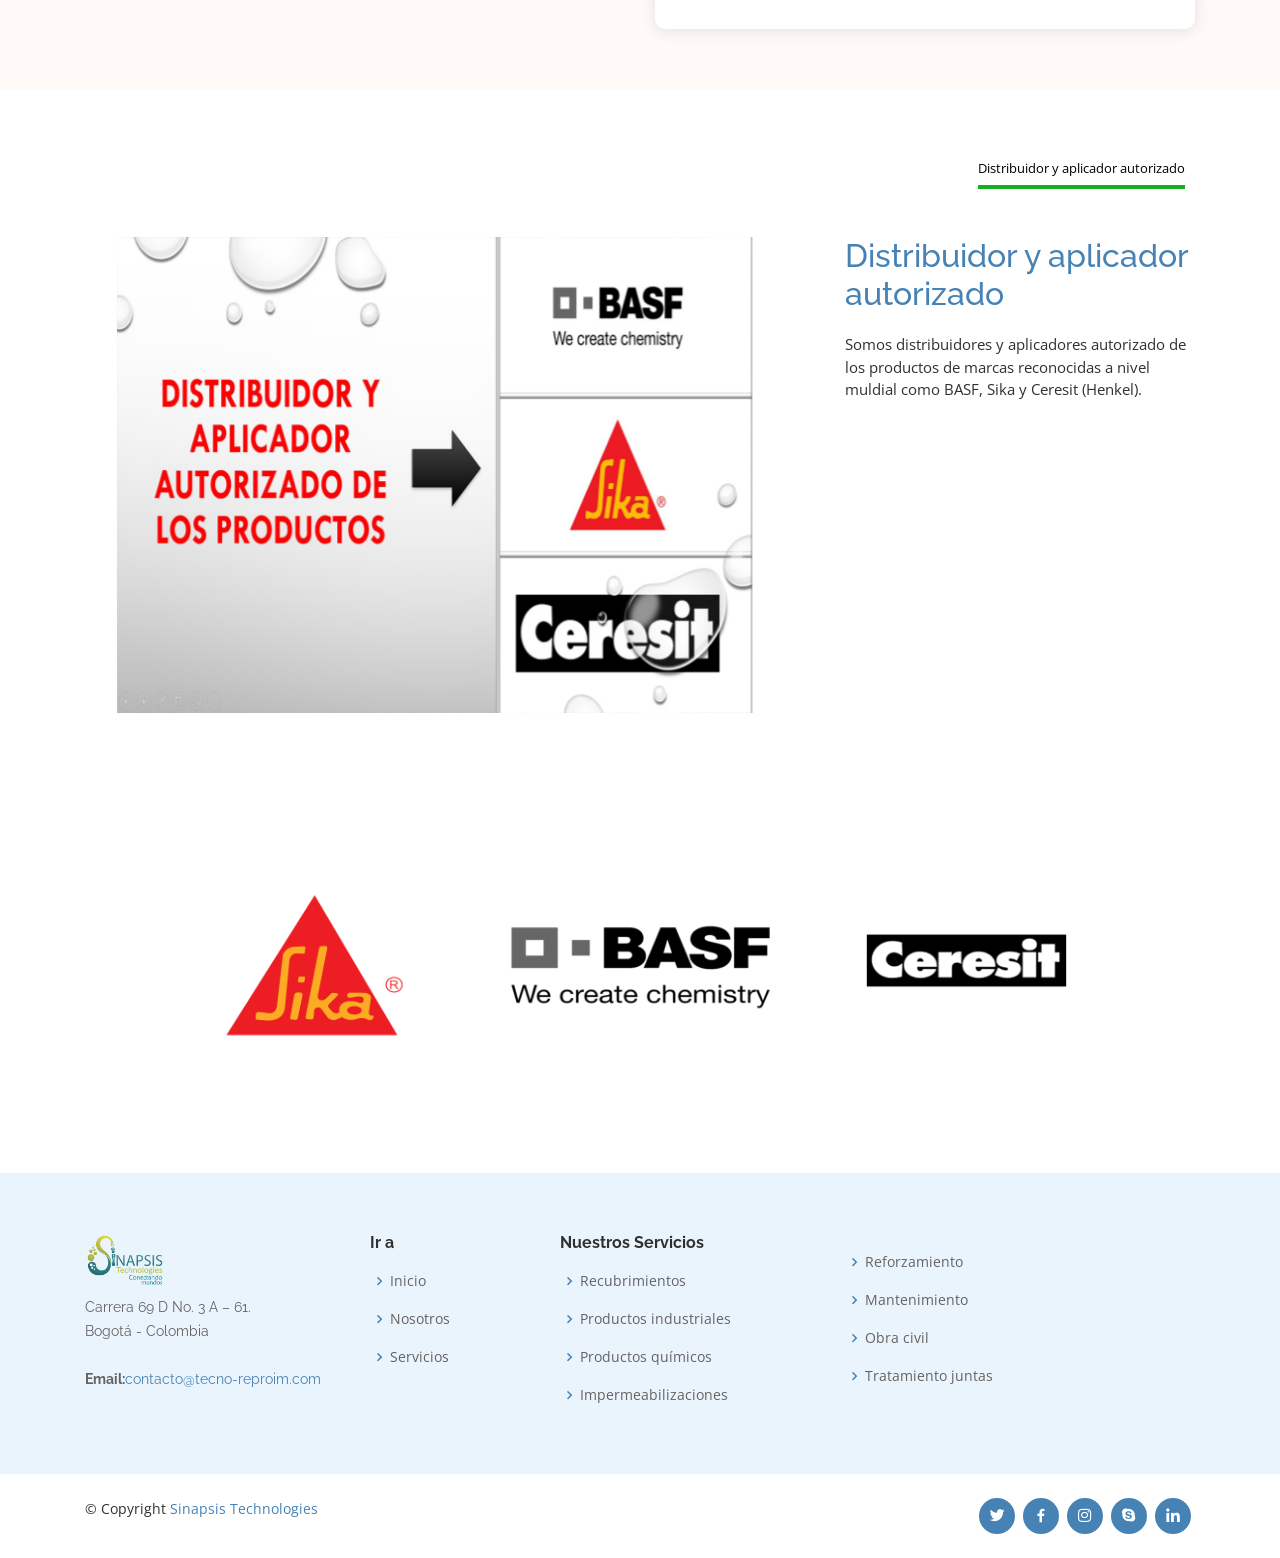
==== commit 8d966207: "Services update" ====
--- a/chemicals.html
+++ b/chemicals.html
@@ -39,9 +39,11 @@
     <div class="container d-flex">
       <div class="contact-info mr-auto">
         <ul>
-          <li><i class="icofont-envelope"></i><a href="mailto:contact@example.com">contacto@tecno-reproim.com</a></li>
-          <li><i class="icofont-phone"></i><a href="tel:573115389461">+(57) 311 538 9461</a> - <a href="tel:3145521338">314 552 1338</a> - <a href="tel:3176462101">317 646 2101</a></li>
-          <li><i class="icofont-clock-time icofont-flip-horizontal"></i> Lun - Vie de 8:00am - 5:30pm. Sab - de 8:00am - 1:00pm</li>
+          <li><i class="icofont-envelope"></i><a href="mailto:contacto@tecno-reproim.com">contacto@tecno-reproim.com</a></li>
+          <li><i class="icofont-phone"></i><a href="tel:573115389461">+(57) 311 538 9461</a> - <a
+              href="tel:3147521338">314 752 1338</a> - <a href="tel:3176462101">317 646 2101</a></li>
+          <li><i class="icofont-clock-time icofont-flip-horizontal"></i> Lun - Vie de 8:00am - 5:30pm. Sab - de 8:00am -
+            1:00pm</li>
         </ul>
 
       </div>
@@ -70,7 +72,7 @@
               <li><a href="coverings.html">Recubrimientos industriales</a></li>
               <li><a href="industrial.html">Productos de mantenimiento</a></li>
               <li><a href="chemicals.html">Productos químicos</a></li>
-              <li><a href="#">Impermeabilizaciones</a></li>
+              <li><a href="waterproofing.html">Impermeabilizaciones</a></li>
               <li><a href="#">Reforzamiento estructural</a></li>
               <li><a href="#">Mantenimiento locativo</a></li>
               <li><a href="#">Obra civil</a></li>
@@ -243,8 +245,8 @@
             <ul>
               <li><i class="bx bx-chevron-right"></i> <a href="coverings.html">Recubrimientos</a></li>
               <li><i class="bx bx-chevron-right"></i> <a href="industrial.html">Productos industriales</a></li>
-              <li><i class="bx bx-chevron-right"></i> <a href="#">Productos químicos</a></li>
-              <li><i class="bx bx-chevron-right"></i> <a href="#">Impermeabilizaciones</a></li>              
+              <li><i class="bx bx-chevron-right"></i> <a href="chemicals.html">Productos químicos</a></li>
+              <li><i class="bx bx-chevron-right"></i> <a href="waterproofing.html">Impermeabilizaciones</a></li>              
             </ul>
           </div>
 
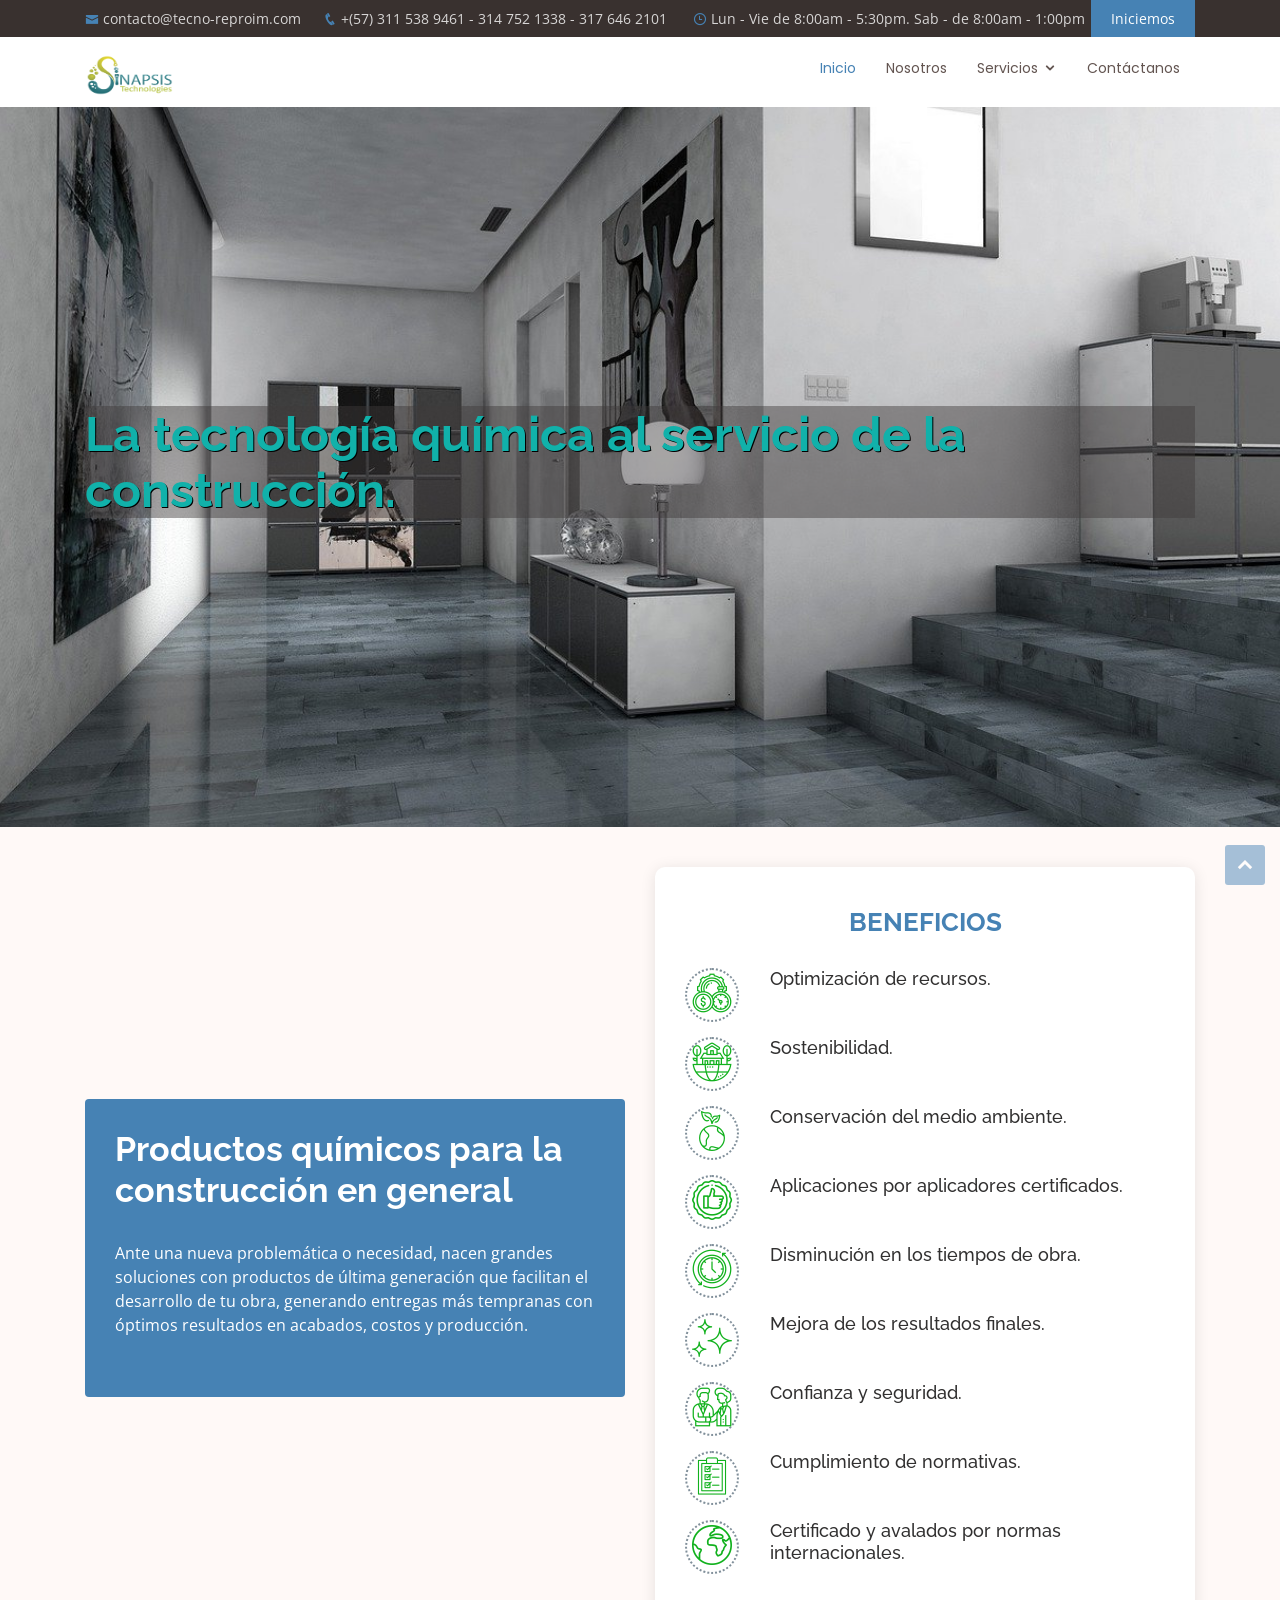
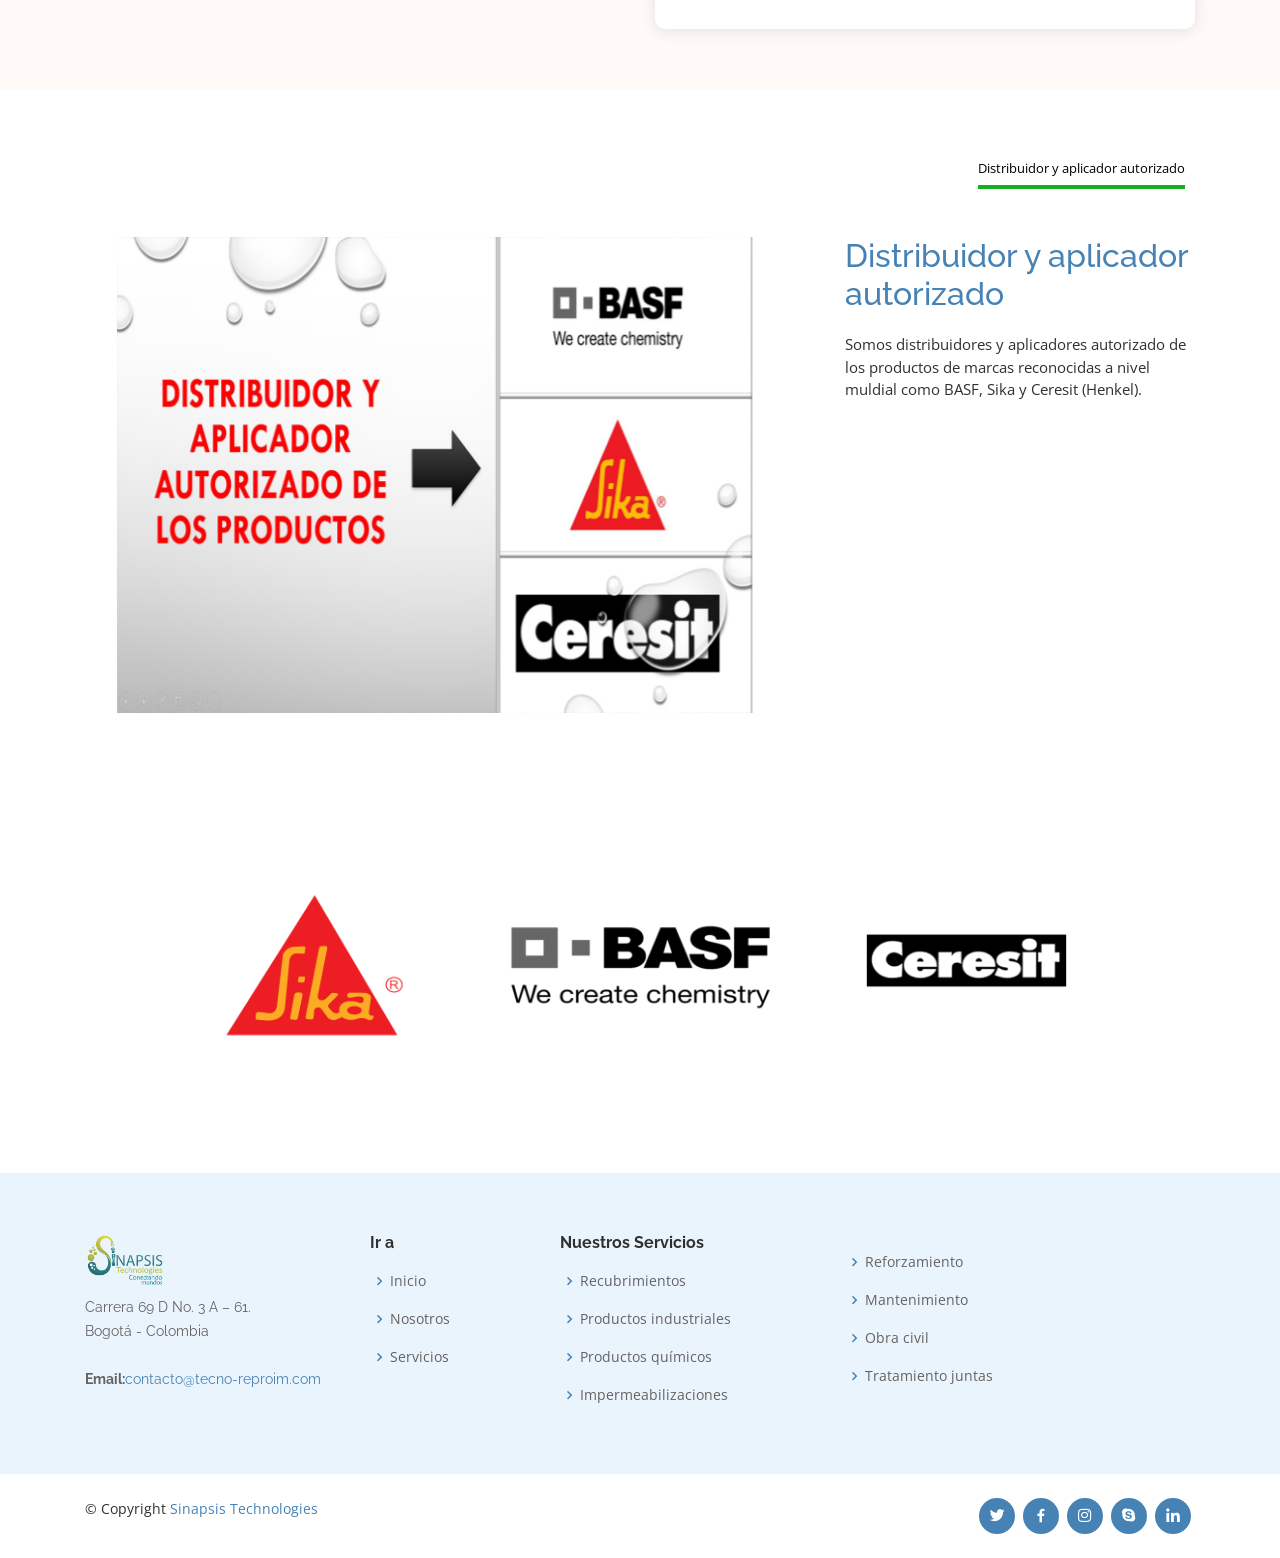
==== commit e3c15607: "services update" ====
--- a/chemicals.html
+++ b/chemicals.html
@@ -73,10 +73,10 @@
               <li><a href="industrial.html">Productos de mantenimiento</a></li>
               <li><a href="chemicals.html">Productos químicos</a></li>
               <li><a href="waterproofing.html">Impermeabilizaciones</a></li>
-              <li><a href="#">Reforzamiento estructural</a></li>
-              <li><a href="#">Mantenimiento locativo</a></li>
-              <li><a href="#">Obra civil</a></li>
-              <li><a href="#">Tratamiento de juntas</a></li>
+              <li><a href="reinforcement.html">Reforzamiento estructural</a></li>
+              <li><a href="maintenance.html">Mantenimiento locativo</a></li>
+              <li><a href="civil-work.html">Obra civil</a></li>
+              <li><a href="treatment.html">Tratamiento de juntas</a></li>
             </ul>
           </li>
           <li><a href="index.html#contact">Contáctanos</a></li>
@@ -253,10 +253,10 @@
           <div class="col-lg-4 col-md-6 footer-links">
             <h4></h4>
             <ul>
-              <li><i class="bx bx-chevron-right"></i> <a href="#">Reforzamiento</a></li>
-              <li><i class="bx bx-chevron-right"></i> <a href="#">Mantenimiento</a></li>
-              <li><i class="bx bx-chevron-right"></i> <a href="#">Obra civil</a></li>
-              <li><i class="bx bx-chevron-right"></i> <a href="#">Tratamiento juntas</a></li>
+              <li><i class="bx bx-chevron-right"></i> <a href="reinforcement.html">Reforzamiento</a></li>
+              <li><i class="bx bx-chevron-right"></i> <a href="maintenance.html">Mantenimiento</a></li>
+              <li><i class="bx bx-chevron-right"></i> <a href="civil-work.html">Obra civil</a></li>
+              <li><i class="bx bx-chevron-right"></i> <a href="ttreatment.html">Tratamiento juntas</a></li>
             </ul>
           </div>
 
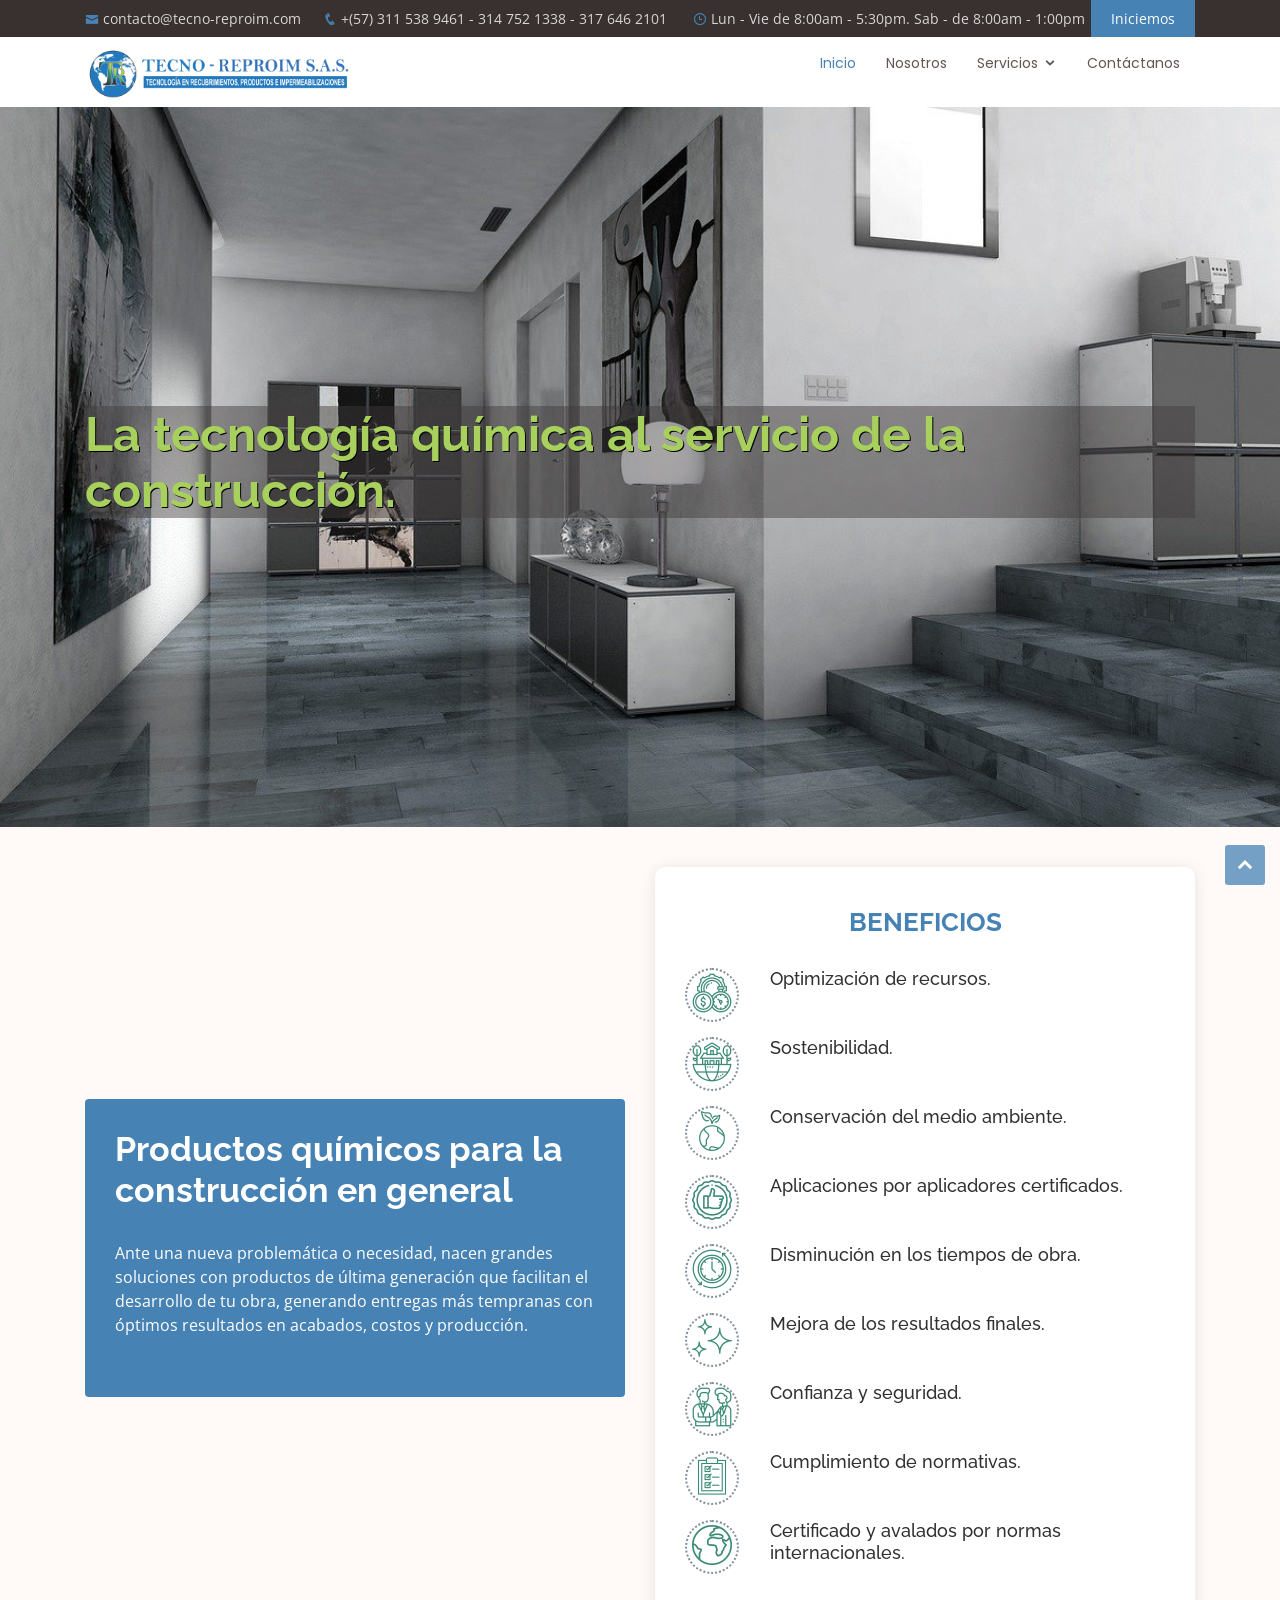
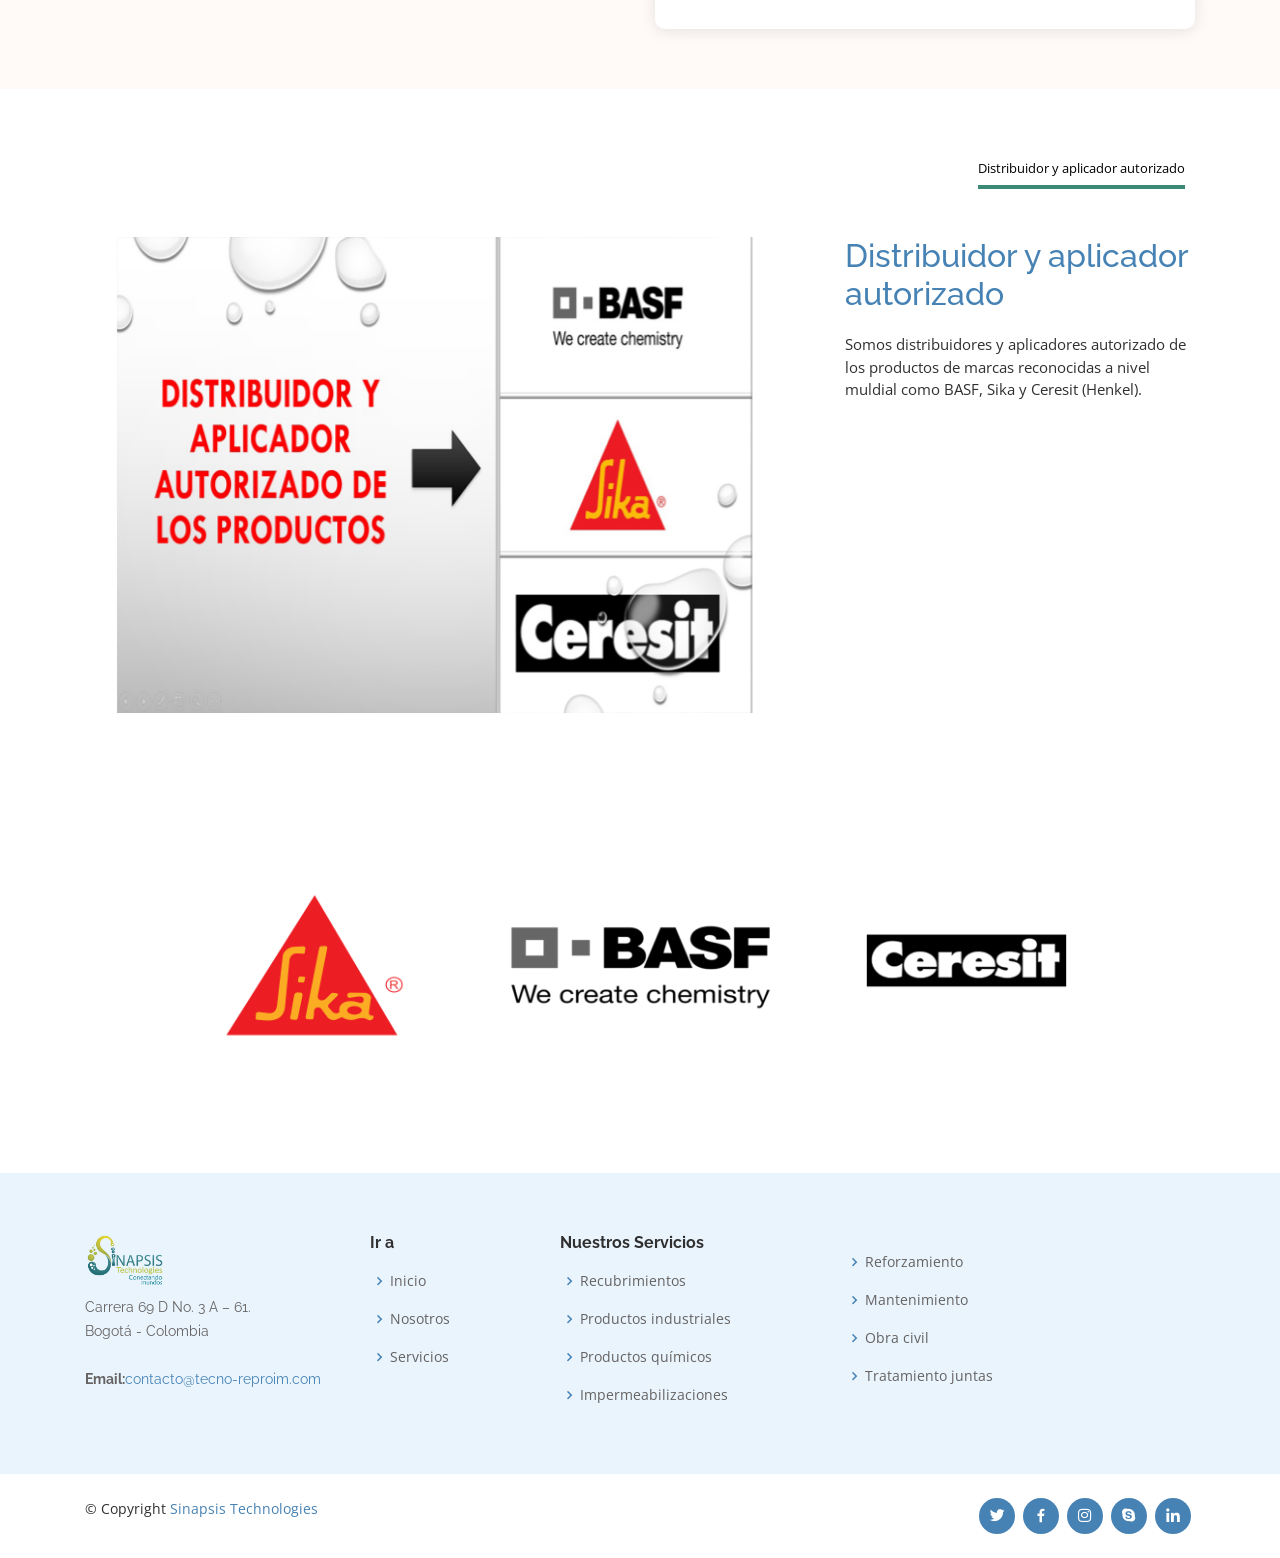
==== commit ee892944: "Logo update" ====
--- a/chemicals.html
+++ b/chemicals.html
@@ -58,7 +58,7 @@
     <div class="container d-flex">
 
       <div class="logo mr-auto">
-        <h1 class="text-light"><a href="index.html"><img src="assets/img/logo-01.png" style="width: 90px;" alt=""></a></h1>
+        <h1 class="text-light"><a href="index.html"><img src="assets/img/logo-01.png" style="width: 270px;" alt=""></a></h1>
         <!-- Uncomment below if you prefer to use an image logo -->
         <!-- <a href="index.html"><img src="assets/img/logo.png" alt="" class="img-fluid"></a>-->
       </div>
--- a/assets/css/style.css
+++ b/assets/css/style.css
@@ -127,7 +127,7 @@
   transition: all 0.5s;
   z-index: 997;
   transition: all 0.5s;
-  padding: 10px 0;
+  padding: 5px 0;
   background: #fff;
 }
 
@@ -138,7 +138,6 @@
 #header .logo h1 {
   font-size: 28px;
   margin: 0;
-  padding: 8px 0;
   line-height: 1;
   font-weight: 700;
   font-family: "Open Sans", sans-serif;
@@ -152,7 +151,7 @@
 #header .logo img {
   padding: 0;
   margin: 0;
-  max-height: 40px;
+  max-height: 100px;
 }
 
 #main {
@@ -406,7 +405,7 @@
   font-size: 48px;
   font-weight: 700;
   line-height: 56px;
-  color: #11b1aa;
+  color: rgba(168, 208, 92,1);
   text-shadow: 1px 1px #000000;
 }
 
@@ -630,6 +629,12 @@
   color: #716f6f;
   overflow-wrap: break-word;
 }
+
+/* @media (max-width: 767px){
+  .why-us{
+    margin-top: 120px !important;
+  }
+} */
 
 /*--------------------------------------------------------------
 # About
@@ -900,7 +905,7 @@
   text-align: center;
   width: 72px;
   height: 72px;
-  background: #11b11d;
+  background: rgba(58,138,117,1);
 }
 
 .services .icon i {
@@ -920,11 +925,11 @@
 
 .services .icon-box:hover .icon {
   background: #fff;
-  border: 2px solid #11b11d;
+  border: 2px solid rgba(58, 138, 117, 1);
 }
 
 .services .icon-box:hover .icon i {
-  color: #11b11d;
+  color: rgba(58, 138, 117, 1);
 }
 
 .services .icon-box:hover .title a {
@@ -2395,12 +2400,12 @@
 
 #description .icon-boxes .icon-box i{
   font-size: 40px;
-  color: #11b11d;
+  color: rgba(58,138,117,1);
   margin-bottom: 30px;
 }
 
 #description .icon-box .icon i{
-  color: #11b11d;
+  color: rgba(58,138,117,1);
   font-size: 40px;
   margin-top: 25px;
 }
@@ -2436,7 +2441,7 @@
 }
 
 .custom-tab a.active:before{
-  background-color: #11b11d;
+  background-color: rgba(58,138,117,1);
 }
 
 .tab-content h2 {
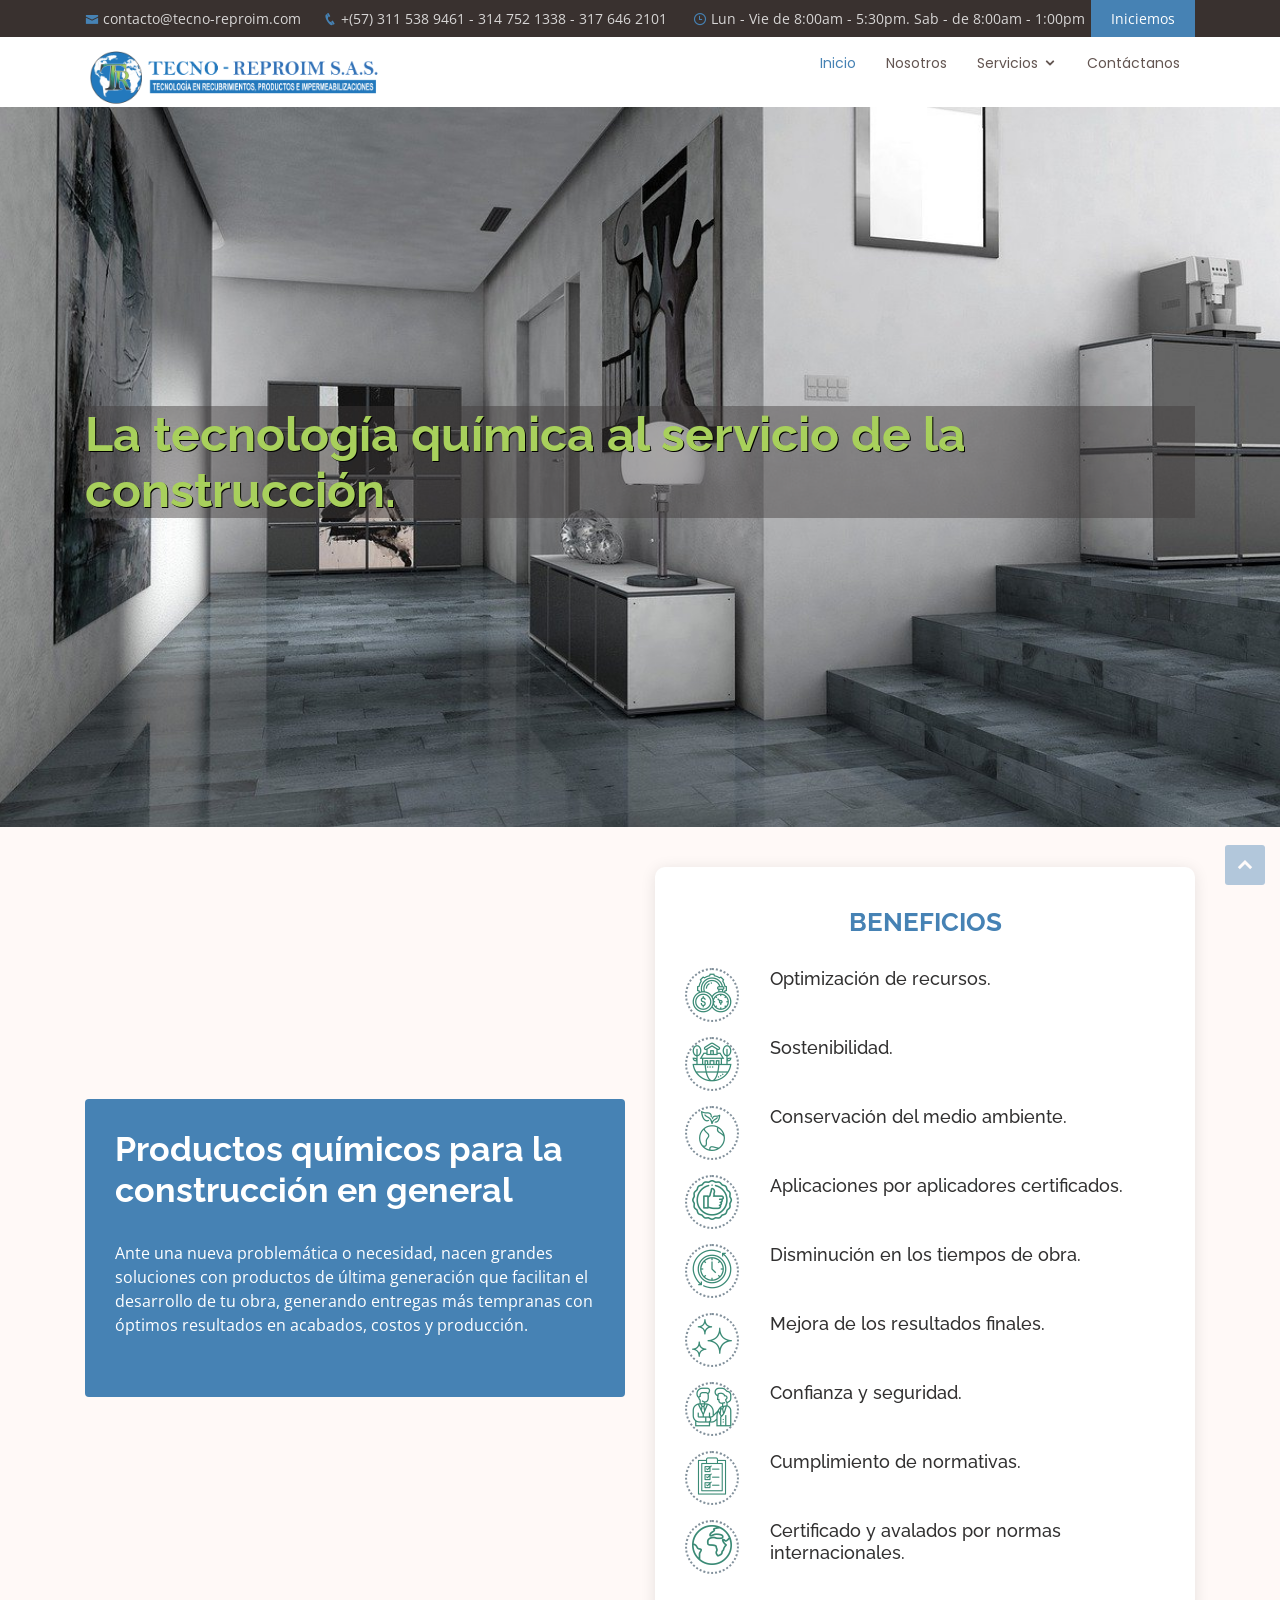
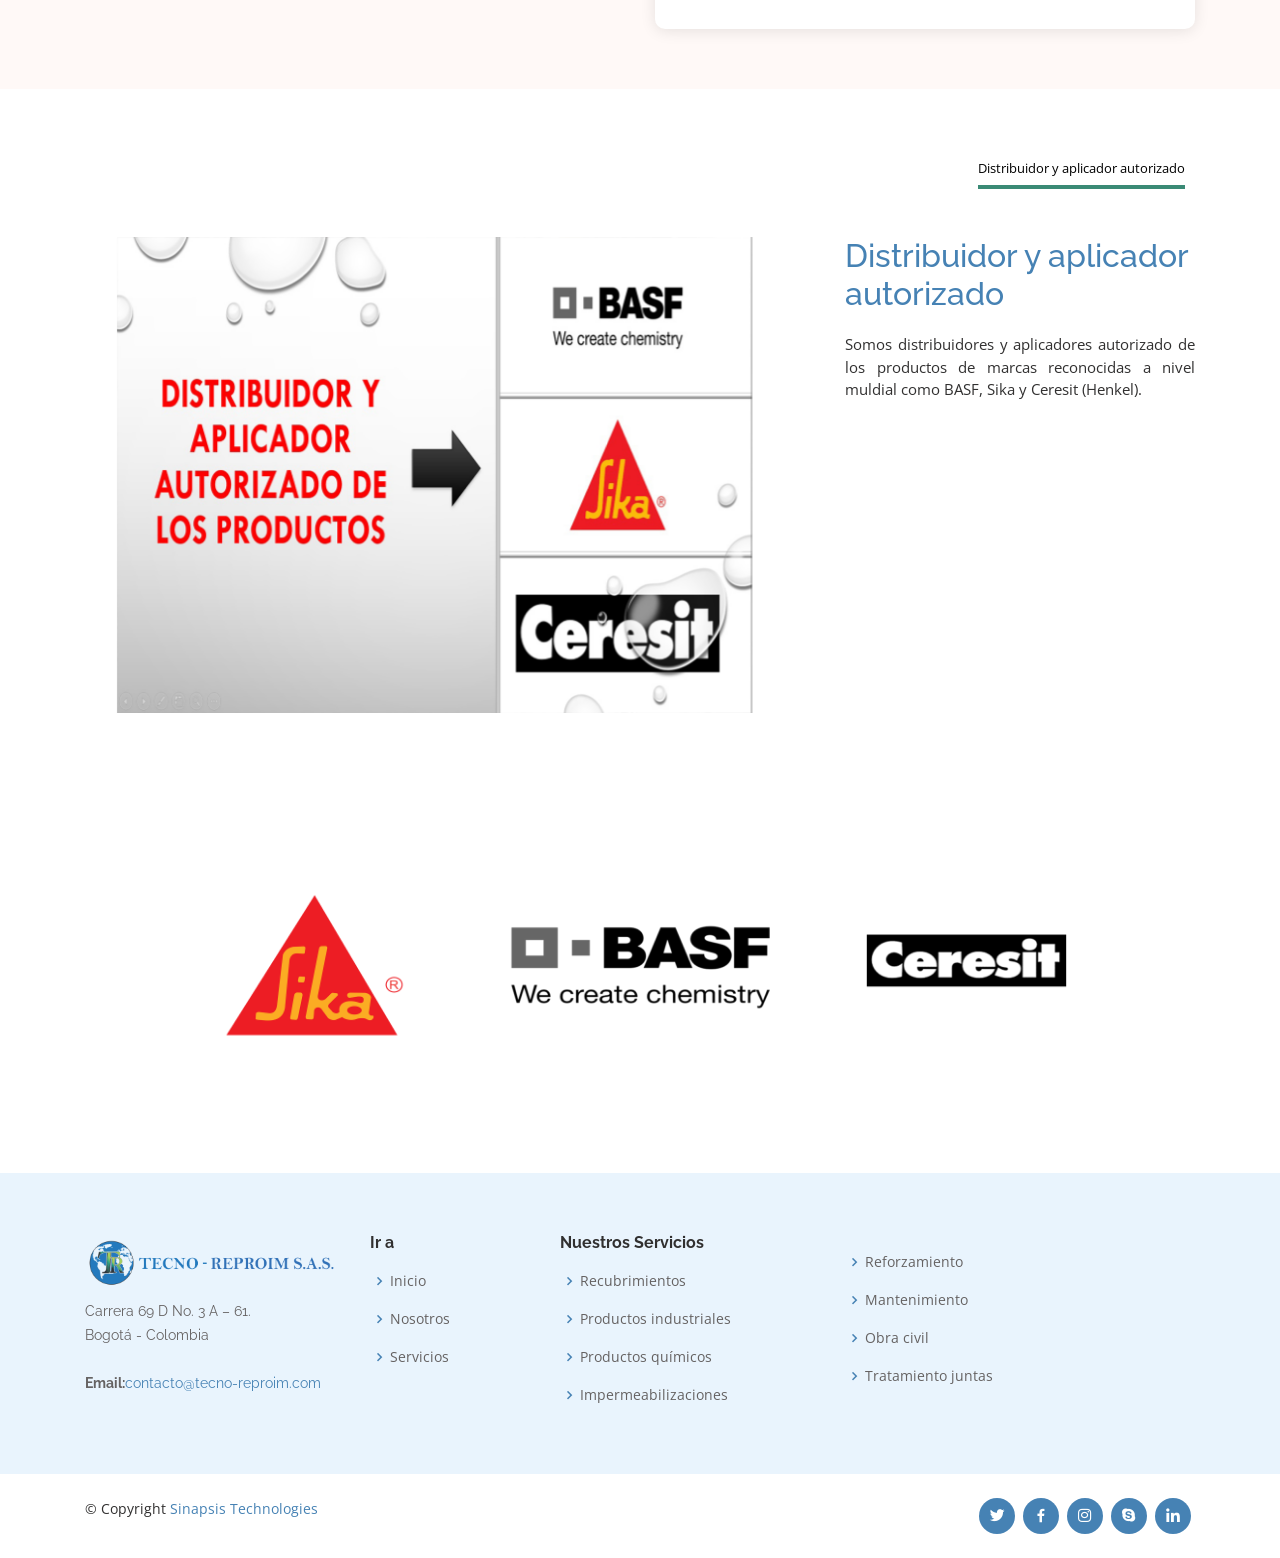
==== commit afa24aa5: "Template update" ====
--- a/chemicals.html
+++ b/chemicals.html
@@ -12,8 +12,7 @@
   <meta content="Impermeabilización, Recubrimientos, Reforzamiento Estructural, Productos Industriales, mantenimiento locativo" name="keywords">
 
   <!-- Favicons -->
-  <link href="assets/img/favicon.ico" rel="icon">
-  <link href="assets/img/apple-touch-icon.png" rel="apple-touch-icon">
+  <link href="assets/img/favicon-16x16.png" rel="icon">
 
   <!-- Google Fonts -->
   <link href="https://fonts.googleapis.com/css?family=Open+Sans:300,300i,400,400i,600,600i,700,700i|Raleway:300,300i,400,400i,500,500i,600,600i,700,700i|Poppins:300,300i,400,400i,500,500i,600,600i,700,700i" rel="stylesheet">
@@ -58,7 +57,7 @@
     <div class="container d-flex">
 
       <div class="logo mr-auto">
-        <h1 class="text-light"><a href="index.html"><img src="assets/img/logo-01.png" style="width: 270px;" alt=""></a></h1>
+        <h1 class="text-light"><a href="index.html"><img src="assets/img/logo-01.png" style="width: 300px;" alt=""></a></h1>
         <!-- Uncomment below if you prefer to use an image logo -->
         <!-- <a href="index.html"><img src="assets/img/logo.png" alt="" class="img-fluid"></a>-->
       </div>
@@ -223,7 +222,7 @@
         <div class="row">
 
           <div class="col-lg-3 col-md-6 footer-contact">
-            <h3><img src="assets/img/logo-02.png" alt="" style="width: 80px;"></h3>
+            <h3><img src="assets/img/logo-02.png" alt="" style="width: 100%;"></h3>
             <p>
               Carrera 69 D No. 3 A – 61.<br>              
               Bogotá - Colombia <br><br>
--- a/assets/css/style.css
+++ b/assets/css/style.css
@@ -600,7 +600,7 @@
 
 .why-us .icon-boxes .icon-box i {
   font-size: 40px;
-  color: #11b11d;
+  color: rgba(58,138,117,1);
   margin-bottom: 30px;
 }
 
@@ -1501,7 +1501,7 @@
   color: #4682B4;
   border-radius: 50%;
   padding: 8px;
-  border: 2px dotted #ffded4;
+  border: 2px dotted rgb(128, 143, 154);
   float: left;
 }
 
@@ -2395,7 +2395,8 @@
 
 .benefit {
   margin-bottom: 15px;
-  height: 54px;
+  height: auto;
+  min-height: 54px;
 }
 
 #description .icon-boxes .icon-box i{
@@ -2451,6 +2452,7 @@
 
 .tab-content p {
   font-size: 15px;
+  text-align: justify;
 }
 
 .img-fluid{
@@ -2500,6 +2502,9 @@
 @media (max-width: 480px) {
   #gallery {
       columns: 1;
+  }
+  #description .content {
+    margin-top: 30px;
   }
 }
 
@@ -2540,7 +2545,8 @@
     height: 50%;
   }
   #hero{
-    margin-bottom: -50vh !important;
+    /* margin-bottom: -50vh !important; */
+    max-height: 250px;
   }
   #hero h1{
     font-size: 22px;
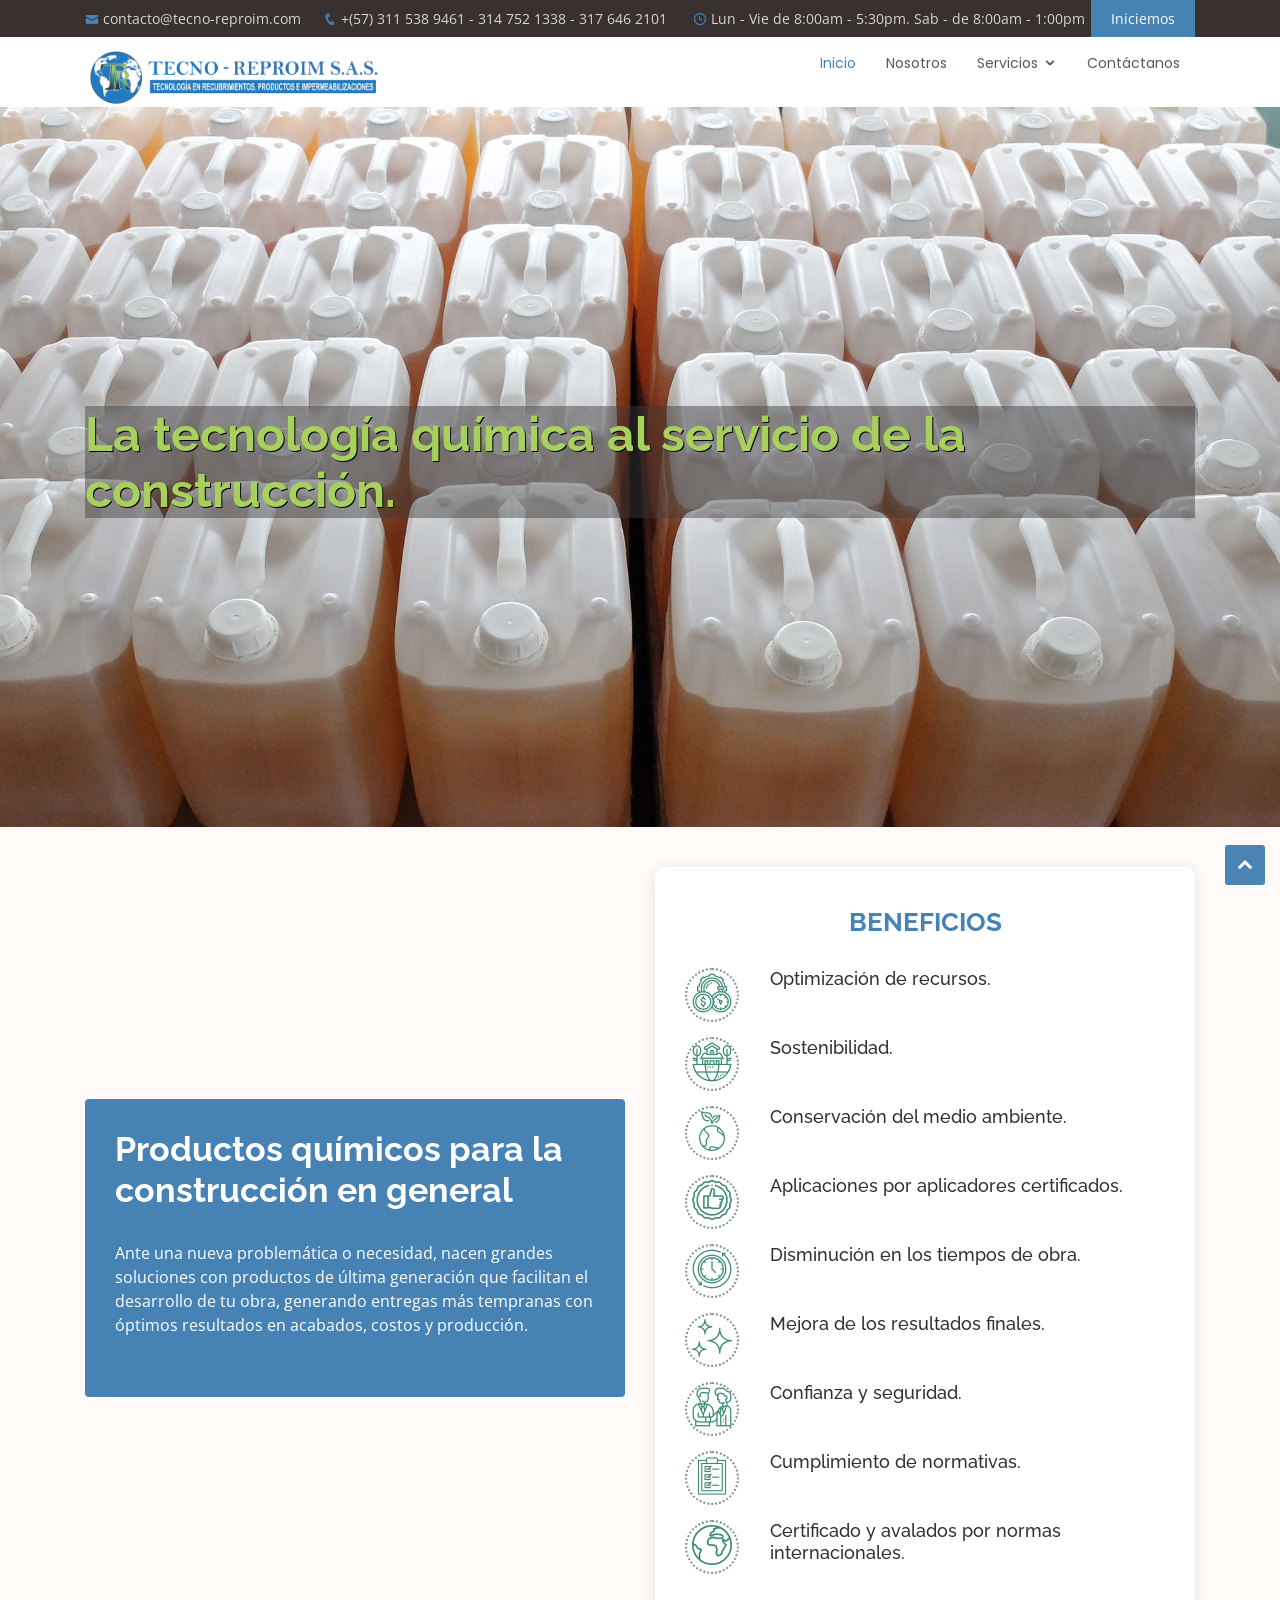
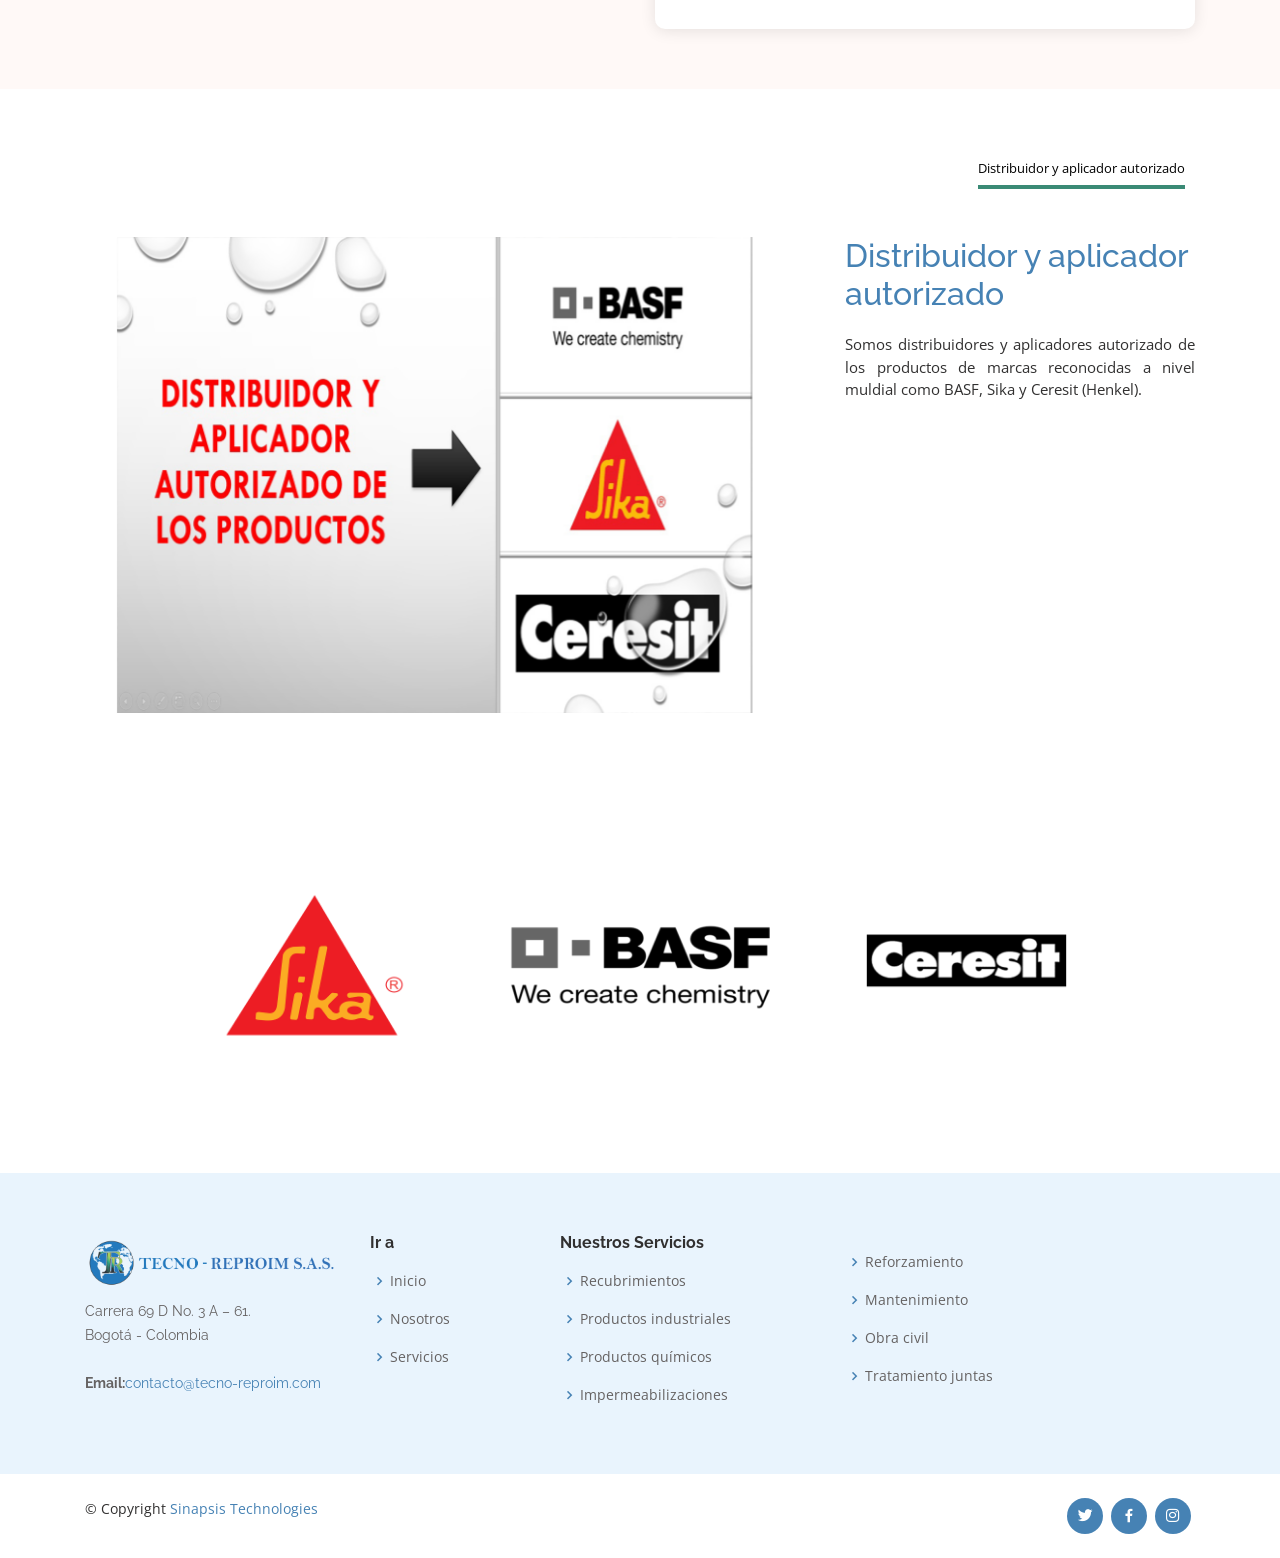
==== commit ce2b264d: "Template update" ====
--- a/chemicals.html
+++ b/chemicals.html
@@ -86,7 +86,7 @@
     </div>
   </header><!-- End Header -->
   <!-- ======= Hero Section ======= -->
-  <section id="hero" class="d-flex flex-column justify-content-center align-items-center" style="background: url('assets/img/slider/coverings.jpg') center center; background-size: cover;">    
+  <section id="hero" class="d-flex flex-column justify-content-center align-items-center" style="background: url('assets/img/slider/slide3-serv.jpg') center center; background-size: cover;">    
     <div id="carouselExampleCaptions" class="carousel slide" data-ride="carousel">
     <div class="container" data-aos="fade-in">
       <h1 class="carousel-title">La tecnología química al servicio de la construcción.</h1>
@@ -278,11 +278,9 @@
         </div>
       </div>
       <div class="social-links text-center text-lg-right pt-3 pt-lg-0">
-        <a href="#" class="twitter"><i class="bx bxl-twitter"></i></a>
-        <a href="#" class="facebook"><i class="bx bxl-facebook"></i></a>
-        <a href="#" class="instagram"><i class="bx bxl-instagram"></i></a>
-        <a href="#" class="google-plus"><i class="bx bxl-skype"></i></a>
-        <a href="#" class="linkedin"><i class="bx bxl-linkedin"></i></a>
+        <a href="https://twitter.com/reproim" class="twitter"><i class="bx bxl-twitter"></i></a>
+        <a href="https://www.facebook.com/tecno.reproim.7" class="facebook"><i class="bx bxl-facebook"></i></a>
+        <a href="https://www.instagram.com/tecno_reproim/" class="instagram"><i class="bx bxl-instagram"></i></a>
       </div>
     </div>
   </footer><!-- End Footer -->
--- a/assets/css/style.css
+++ b/assets/css/style.css
@@ -707,7 +707,7 @@
 }
 
 .about .video-box {
-  background: url("../img/about-img.jpg") center center no-repeat;
+  background: url("../img/about-img.jpeg") center center no-repeat;
   background-size: cover;
   min-height: 500px;
 }
